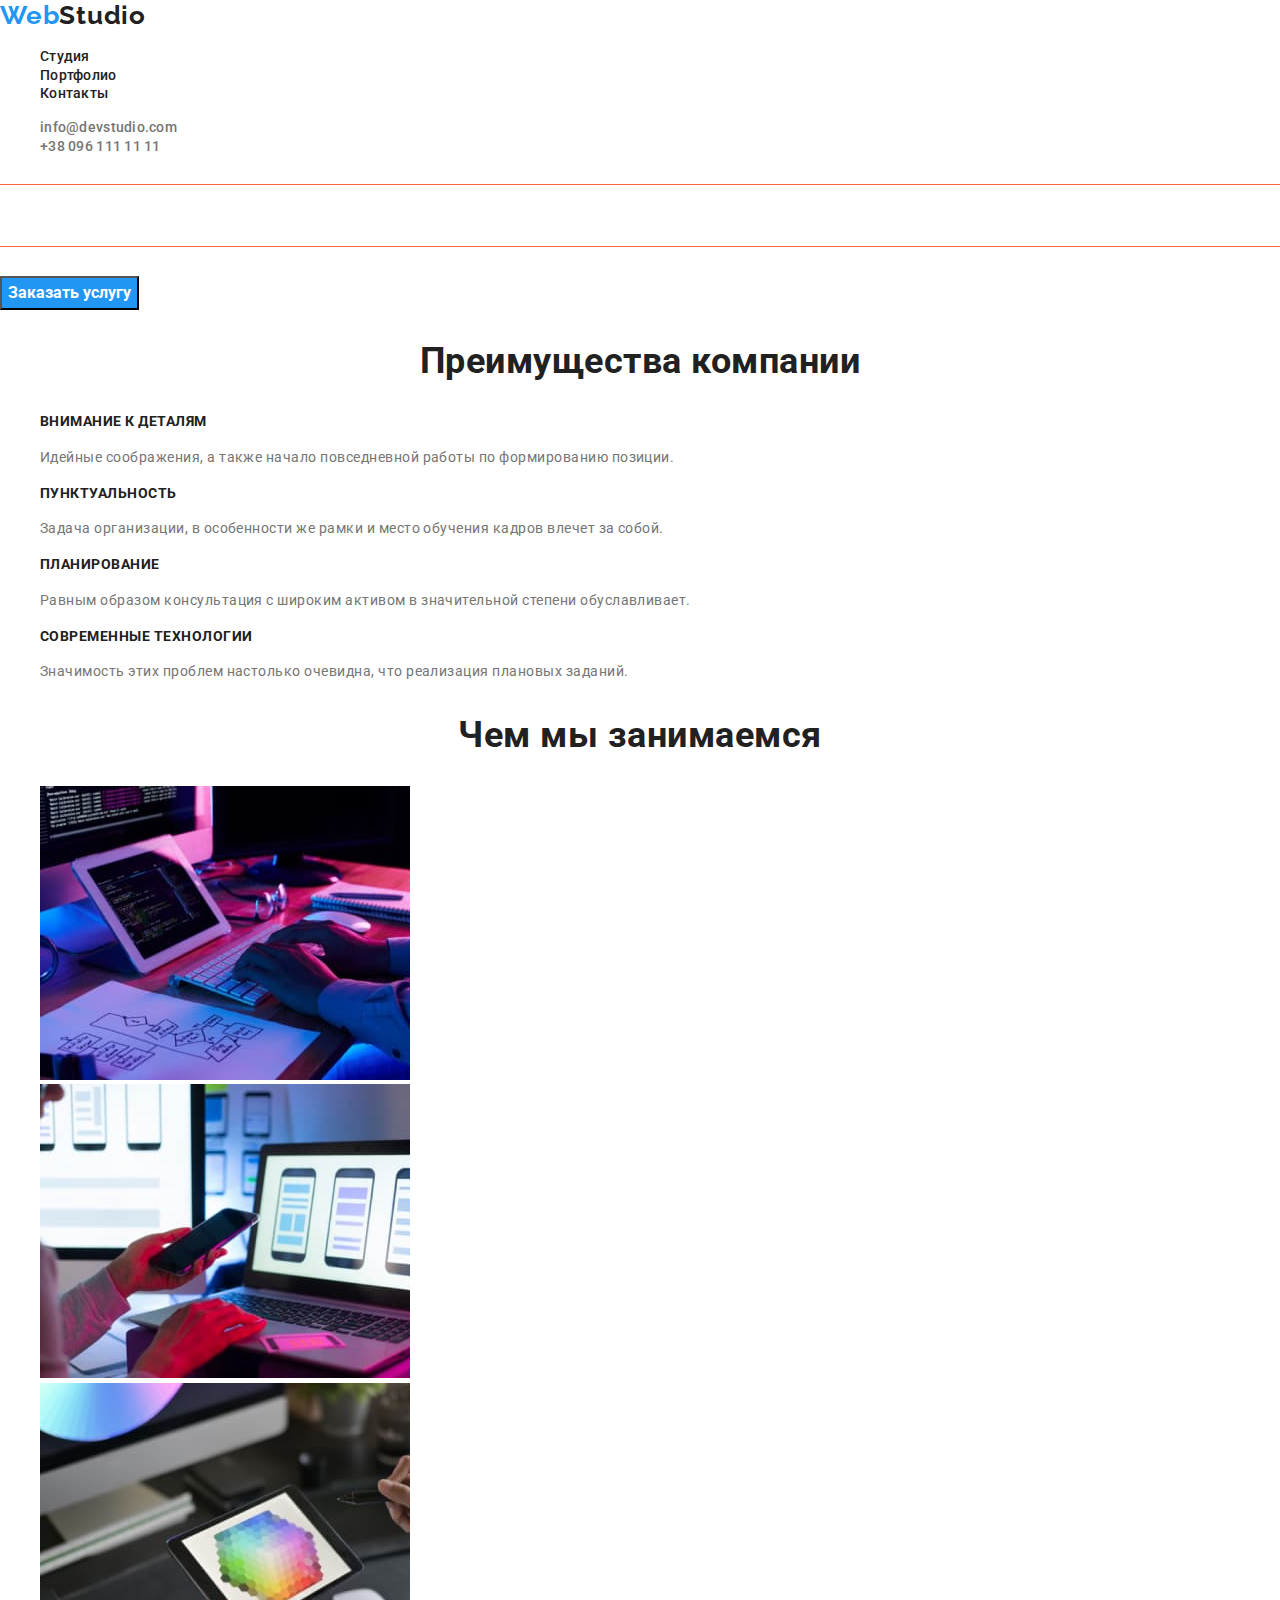
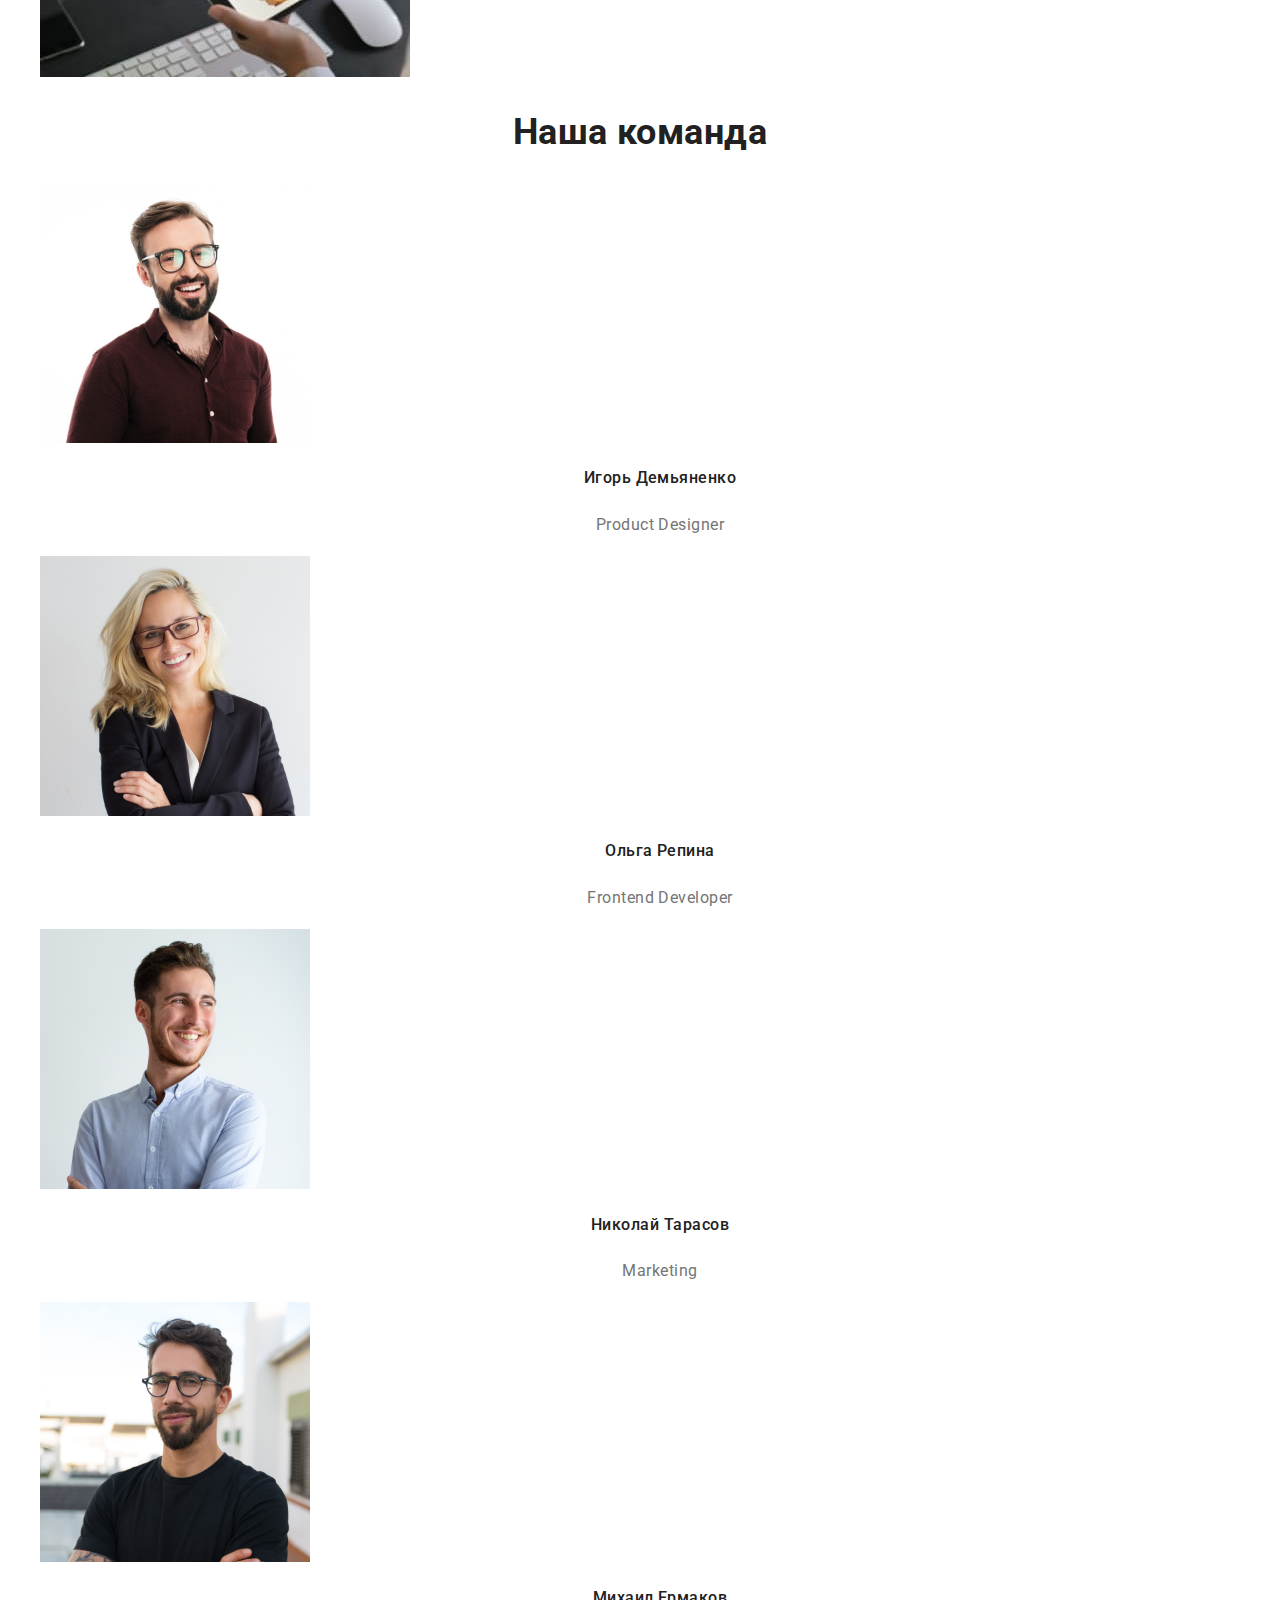
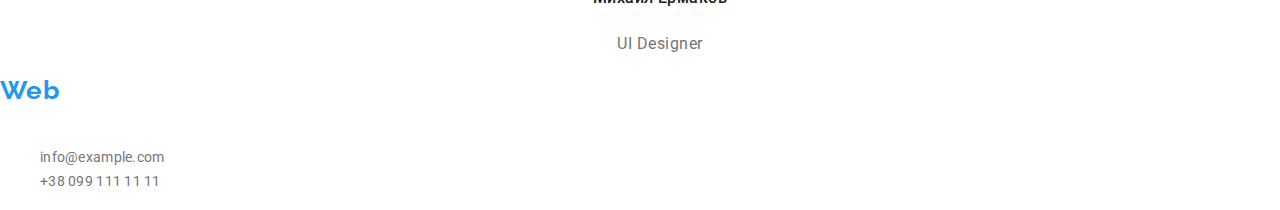
==== index.html @ 46c79038 "ю" ====
<!DOCTYPE html>
<html lang="ru">
  <head>
    <meta charset="UTF-8" />
    <meta http-equiv="X-UA-Compatible" content="IE=edge" />
    <meta name="viewport" content="width=device-width, initial-scale=1.0" />
    <title>Document</title>
    <link
      href="https://fonts.googleapis.com/css2?family=Raleway:wght@700&family=Roboto:wght@400;500;700;900&display=swap"
      rel="stylesheet"
    />
    <link rel="stylesheet" href="https://cdnjs.cloudflare.com/ajax/libs/modern-normalize/1.0.0/modern-normalize.min.css">
    <link rel="stylesheet" href="./css/styles.css" />
  </head>
  <body>
    <!--Шапка сайта-->
    <header>
      <nav>
        <a href="./index.html" class="logo">Web<span class="logo-part">Studio</span></a>
        <ul>
          <li>
            <a href="" class="nav-links">Студия</a>
          </li>
          <li><a href="./portfolio.html" class="nav-links">Портфолио</a></li>
          <li><a href="" class="nav-links">Контакты</a></li>
        </ul>
      </nav>
      <ul>
        <li>
          <a href="mailto:info@devstudio.com" class="communication-first">info@devstudio.com</a>
        </li>
        <li>
          <a href="tel:+380961111111" class="communication-first">+38 096 111 11 11</a>
        </li>
      </ul>
    </header>

    <!--Герой-->
    <section>
      <h1 class="hero-title">Эффективные решения для вашего бизнеса</h1>
      <button type="button" class="button">Заказать услугу</button>
    </section>

    <!--Преимущества-->
    <section class="section">
      <h2 class="section-title">Преимущества компании</h2>
      <ul>
        <li>
          <h3 class="section-item">Внимание к деталям</h3>
          <p class="information">Идейные соображения, а также начало повседневной работы по формированию позиции.</p>
        </li>
        <li>
          <h3 class="section-item">Пунктуальность</h3>
          <p class="information">Задача организации, в особенности же рамки и место обучения кадров влечет за собой.</p>
        </li>
        <li>
          <h3 class="section-item">Планирование</h3>
          <p class="information">Равным образом консультация с широким активом в значительной степени обуславливает.</p>
        </li>
        <li>
          <h3 class="section-item">Современные технологии</h3>
          <p class="information">Значимость этих проблем настолько очевидна, что реализация плановых заданий.</p>
        </li>
      </ul>
    </section>

    <!--Наши услуги-->
    <section class="section">
      <h2 class="section-title">Чем мы занимаемся</h2>
      <ul>
        <li>
          <a href=""> <img src="images/img1.jpg" alt="написание кода" width="370" /></a>
        </li>
        <li>
          <a href=""><img src="images/img2.jpg" alt="мобильние приложения" width="370" /></a>
        </li>
        <li>
          <a href=""> <img src="images/img3.jpg" alt="дизайн" width="370" /></a>
        </li>
      </ul>
    </section>

    <!--Сотрудники-->
    <section class="section">
      <h2 class="section-title">Наша команда</h2>
      <ul>
        <li>
          <img src="images/img4.jpg" alt="Парень в коричневой рубашке" width="270" height="260" />
          <h3 class="team-member">Игорь Демьяненко</h3>
          <p class="profession">Product Designer</p>
        </li>
        <li>
          <img src="images/img5.jpg" alt="Девушка в черном пиджаке" width="270" height="260" />
          <h3 class="team-member">Ольга Репина</h3>
          <p class="profession">Frontend Developer</p>
        </li>
        <li>
          <img src="images/img6.jpg" alt="Парень в голубой рубашке" width="270" height="260" />
          <h3 class="team-member">Николай Тарасов</h3>
          <p class="profession">Marketing</p>
        </li>
        <li>
          <img src="images/img7.jpg" alt="Парень в черной футболке" width="270" height="260" />
          <h3 class="team-member">Михаил Ермаков</h3>
          <p class="profession">UI Designer</p>
        </li>
      </ul>
    </section>

    <!--Футер-->
    <footer>
      <a href="./index.html" class="logo">Web<span class="logo-lower">Studio</span></a>
      <address class="address">г. Киев, пр-т Леси Украинки, 26</address>
      <ul>
        <li>
          <a href="mailto:info@example.com" class="communication-second">info@example.com</a>
        </li>
        <li>
          <a href="tel:+380991111111" class="communication-second">+38 099 111 11 11</a>
        </li>
      </ul>
    </footer>
  </body>
</html>
---- css/styles.css ----
:root {
    --primary-text-color: #757575;
    --title-text-color: #212121;
    --accent-color:  #2196F3;
    --secondary-text-color: #ffffff;
    --button-background: #f5f4fa;
}
a:active{
  color: var(--accent-color);
}

body {
  font-family: roboto, sans-serif;
  color:var(--title-text-color);
}
li {
  list-style: none;
}


/* Шапка сайта */
.logo {
  color:var(--accent-color);
  font-family: raleway, sans-serif;
  text-decoration: none;
  font-weight: bold;
  font-size: 26px;
  line-height: 1.2;
  letter-spacing: 0.03em;
}
.logo-part {
  color: var(--title-text-color);
}
.logo-lower {
  color:var(--secondary-text-color);
}

.nav-links {
  color: var(--title-text-color);
  text-decoration: none;
  font-weight: 500;
  font-size: 14px;
  line-height: 1.2;
  letter-spacing: 0.02em;
}
.nav-links:hover,
.nav-links:focus {
  color:var(--accent-color);
}
 
.communication-first {
  color:var(--primary-text-color);
  text-decoration: none;
  font-weight: 500;
  font-size: 14px;
  line-height: 1.2;
  letter-spacing: 0.02em;
}
.communication-first:hover,
.communication-first:focus {
  color:var(--accent-color);
}

/*Герой */
.hero-title {
  color: var(--secondary-text-color);
  font-weight: 900;
  font-size: 44px;
  line-height: 1.4;
  text-align: center;
  letter-spacing: 0.06em;
  text-transform: uppercase;
  outline: 1px solid tomato;
}
.button {
  color: var(--secondary-text-color);
  background-color: var(--accent-color);
  font-weight: bold;
  font-size: 16px;
  line-height: 1.8;
}

 /* Преимущества */
.section {
  letter-spacing: 0.03em;
}

.section-title {
  font-weight: bold;
  font-size: 36px;
  line-height: 1.17;
  text-align: center;
}

.section-item {
  font-weight: bold;
  font-size: 14px;
  line-height: 1.4;
  text-transform: uppercase;
}

.information {
  font-size: 14px;
  line-height: 1.7;
  color: var(--primary-text-color);
}

 /* Сотрудники */
.team-member {
  font-weight: 500;
  font-size: 16px;
  line-height: 1.9;
  text-align: center;
}
.profession {
  color:var(--primary-text-color);
  font-size: 16px;
  line-height: 1.9;
  text-align: center;
}
.address {
  color:var(--secondary-text-color);
  font-size: 14px;
  line-height: 1.7;
  font-style: normal;
}
.communication-second {
  color:var(--primary-text-color);
  text-decoration: none;
  font-size: 14px;
  line-height: 1.7;
  letter-spacing: 0.02em;
}

/* Портфолио */

.portfolio-button {
  color: var(--title-text-color);
  background-color:var(--button-background);
  font-weight: 500;
  font-size: 16px;
  line-height: 1.6;
  text-align: center;
  letter-spacing: 0.03em;
  cursor: pointer;
  padding: 6px 22px;
  border-radius: 4px;
}
.portfolio-button:focus,
.portfolio-button:hover {
  background-color:var(--accent-color);
  color: var(--secondary-text-color);
}
.portfolio-title {
  color:var(--title-text-color);
  font-weight: bold;
  font-size: 18px;
  line-height: 2;
  letter-spacing: 0.06em;
}
.portfolio-item {
  color:var(--primary-text-color);
  font-size: 16px;
  line-height: 1.9;
}
.portfolio-link {
  text-decoration: none;
}
button {
  font-family: inherit;
}
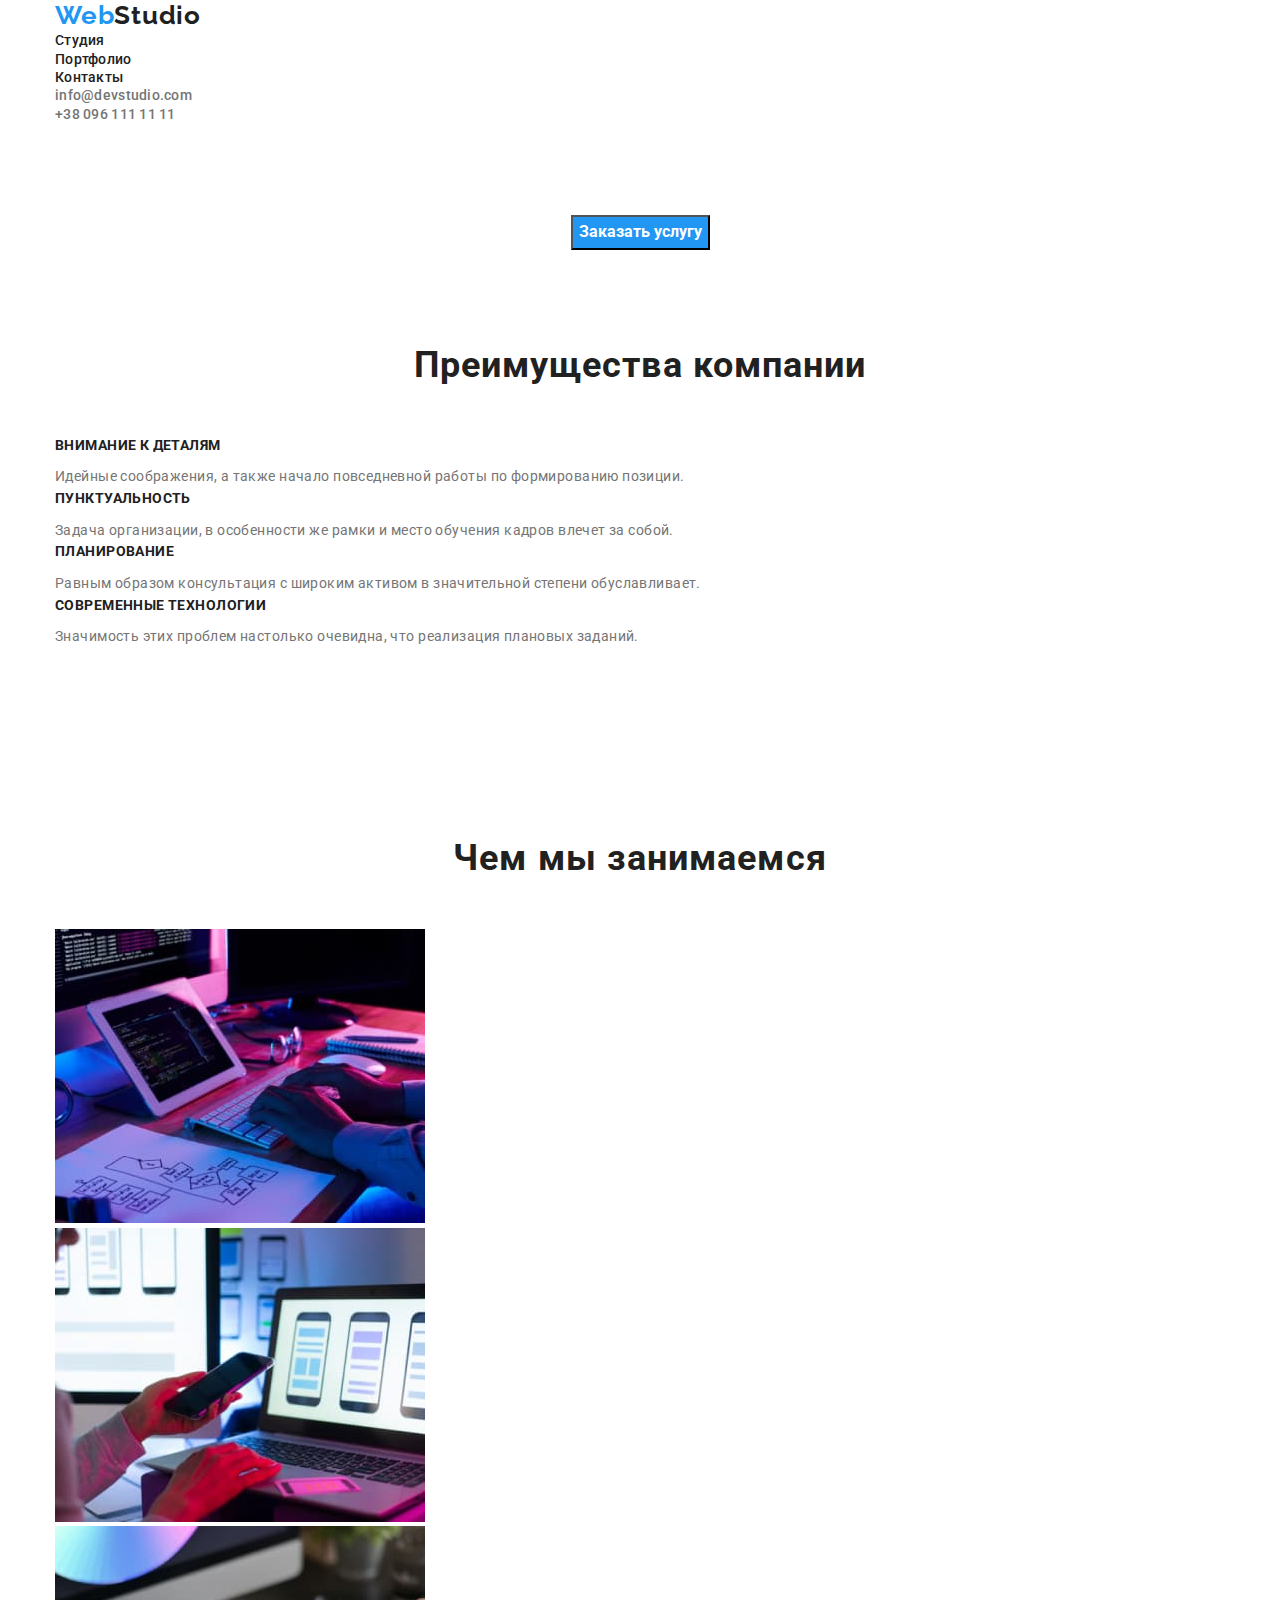
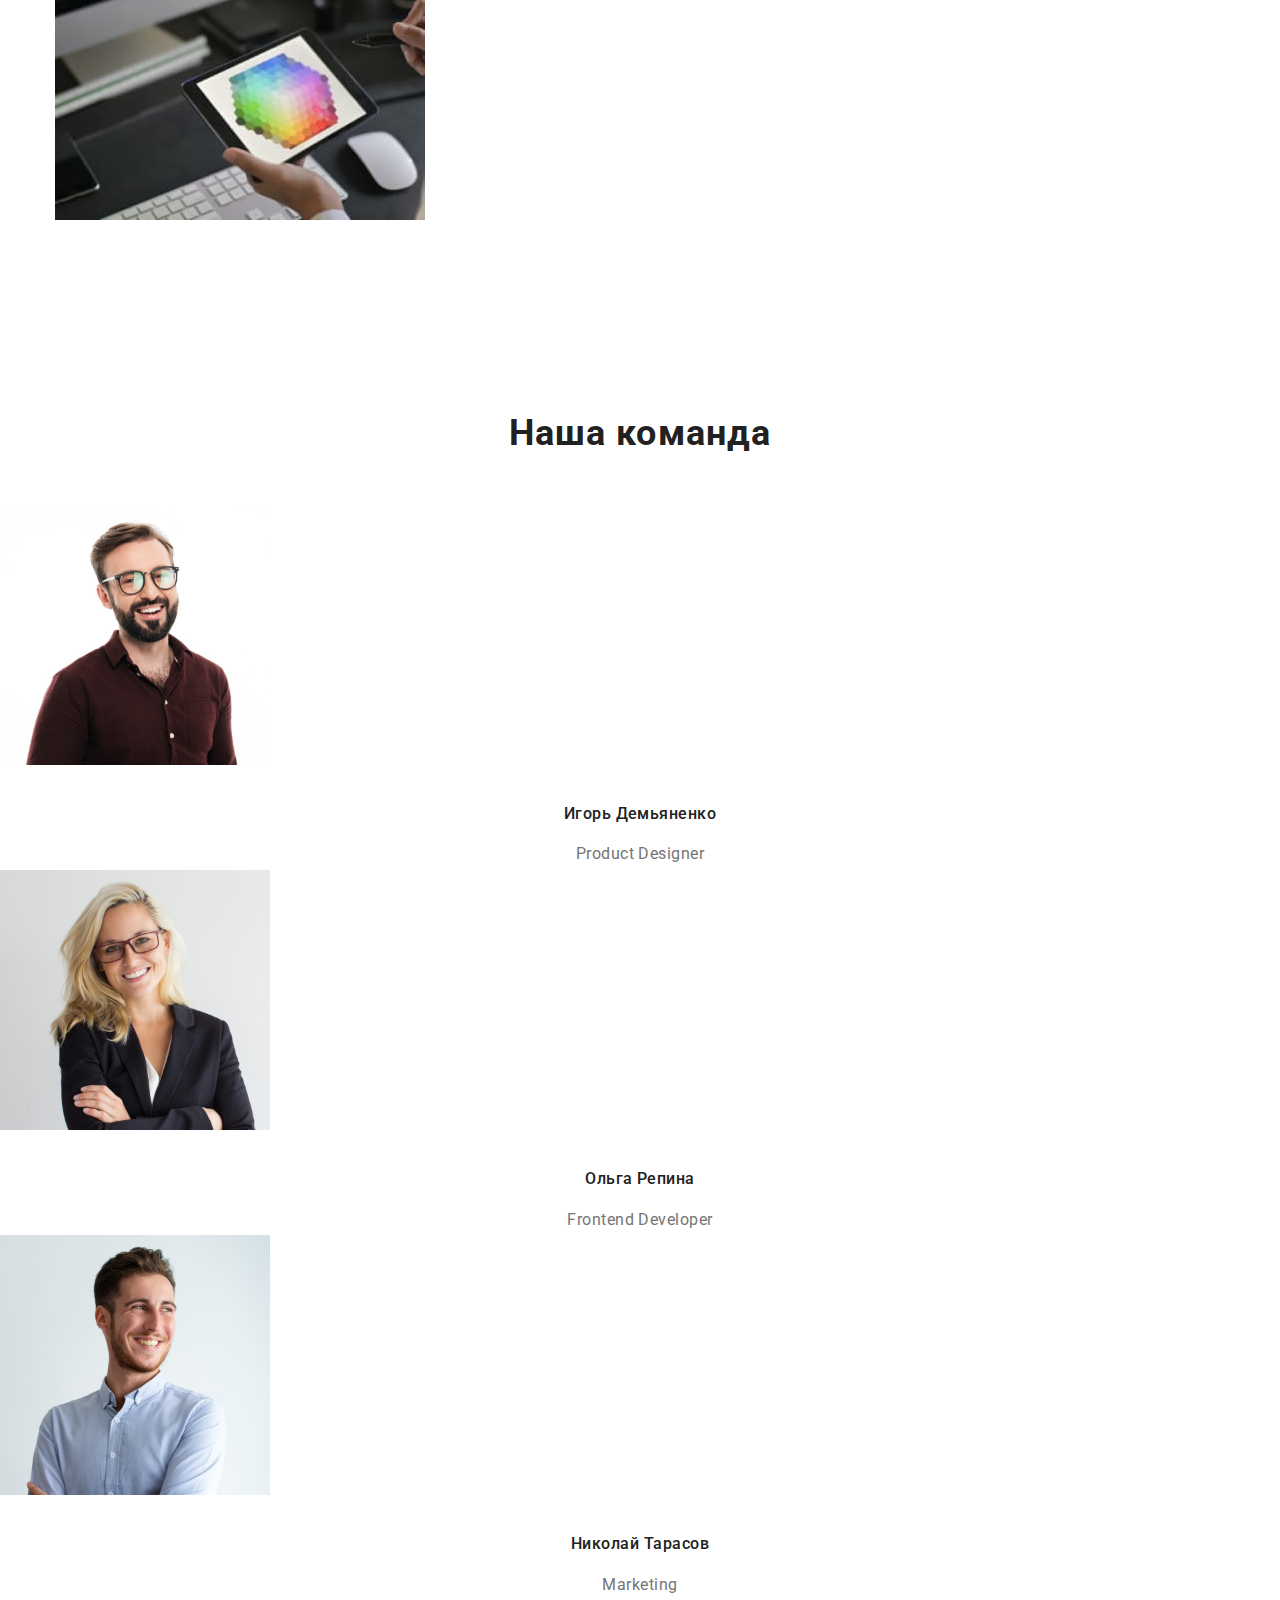
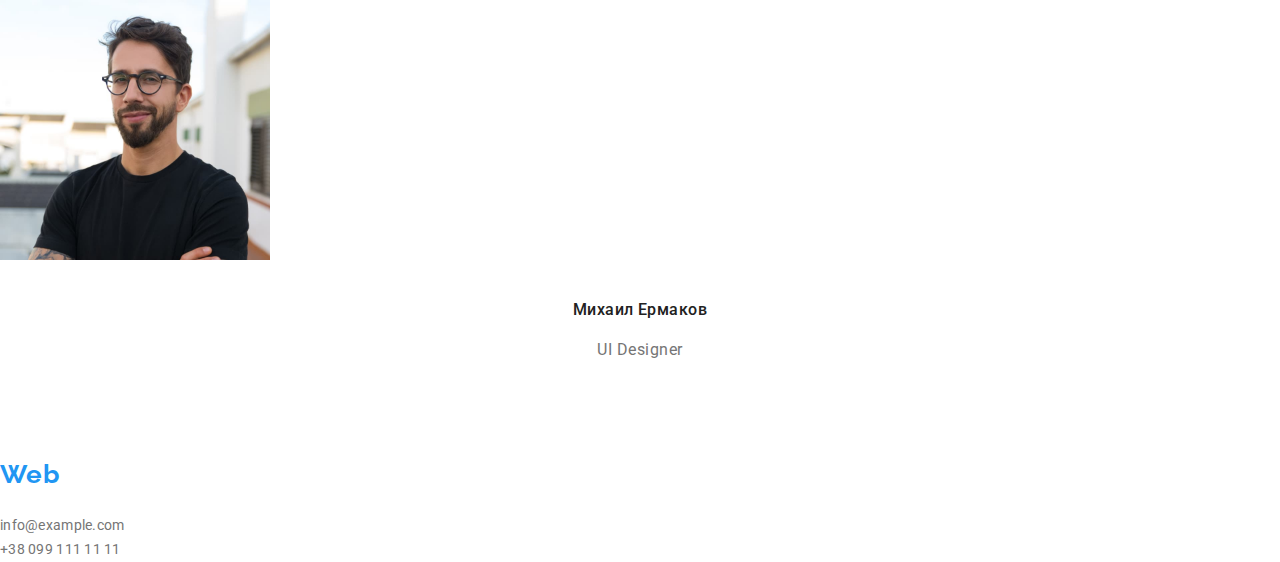
==== commit 9c97d682: "." ====
--- a/index.html
+++ b/index.html
@@ -14,7 +14,7 @@
   </head>
   <body>
     <!--Шапка сайта-->
-    <header>
+    <div class="conteiner">  <header>
       <nav>
         <a href="./index.html" class="logo">Web<span class="logo-part">Studio</span></a>
         <ul>
@@ -33,17 +33,19 @@
           <a href="tel:+380961111111" class="communication-first">+38 096 111 11 11</a>
         </li>
       </ul>
-    </header>
+    </header></div>
+  
 
     <!--Герой-->
-    <section>
+    <section class="hero">
       <h1 class="hero-title">Эффективные решения для вашего бизнеса</h1>
       <button type="button" class="button">Заказать услугу</button>
     </section>
 
     <!--Преимущества-->
     <section class="section">
-      <h2 class="section-title">Преимущества компании</h2>
+      <div class="conteiner"> 
+         <h2 class="section-title">Преимущества компании</h2>
       <ul>
         <li>
           <h3 class="section-item">Внимание к деталям</h3>
@@ -62,11 +64,14 @@
           <p class="information">Значимость этих проблем настолько очевидна, что реализация плановых заданий.</p>
         </li>
       </ul>
+    </div>
+    
     </section>
 
     <!--Наши услуги-->
     <section class="section">
-      <h2 class="section-title">Чем мы занимаемся</h2>
+      <div class="conteiner">
+           <h2 class="section-title">Чем мы занимаемся</h2>
       <ul>
         <li>
           <a href=""> <img src="images/img1.jpg" alt="написание кода" width="370" /></a>
@@ -78,6 +83,7 @@
           <a href=""> <img src="images/img3.jpg" alt="дизайн" width="370" /></a>
         </li>
       </ul>
+      </div>
     </section>
 
     <!--Сотрудники-->
--- a/css/styles.css
+++ b/css/styles.css
@@ -16,7 +16,10 @@
 li {
   list-style: none;
 }
-
+ul {
+  margin: 0;
+  padding: 0;
+}
 
 /* Шапка сайта */
 .logo {
@@ -60,17 +63,28 @@
 .communication-first:focus {
   color:var(--accent-color);
 }
+.conteiner {
+  width: 1170px;
+  margin-left: auto;
+  margin-right: auto;
+}
 
 /*Герой */
+.hero {
+   text-align: center;
+
+}
+
 .hero-title {
   color: var(--secondary-text-color);
   font-weight: 900;
   font-size: 44px;
   line-height: 1.4;
-  text-align: center;
+ 
   letter-spacing: 0.06em;
   text-transform: uppercase;
-  outline: 1px solid tomato;
+  margin-bottom: 30px;
+  margin-top: 0;
 }
 .button {
   color: var(--secondary-text-color);
@@ -81,15 +95,20 @@
 }
 
  /* Преимущества */
-.section {
-  letter-spacing: 0.03em;
-}
+
+ .section {
+   padding-top: 94px;
+   padding-bottom: 94px;
+ }
 
 .section-title {
   font-weight: bold;
   font-size: 36px;
   line-height: 1.17;
-  text-align: center;
+  letter-spacing: 0.03em;
+  text-align: center;
+  margin-top: 0;
+  margin-bottom: 50px;
 }
 
 .section-item {
@@ -97,12 +116,18 @@
   font-size: 14px;
   line-height: 1.4;
   text-transform: uppercase;
+  letter-spacing: 0.03em;
+  margin-top: 0;
+  margin-bottom: 10px;
+
 }
 
 .information {
   font-size: 14px;
   line-height: 1.7;
   color: var(--primary-text-color);
+  letter-spacing: 0.03em;
+  margin: 0;
 }
 
  /* Сотрудники */
@@ -110,13 +135,18 @@
   font-weight: 500;
   font-size: 16px;
   line-height: 1.9;
-  text-align: center;
+  letter-spacing: 0.03em;
+  text-align: center;
+  margin-top: 30px;
+  margin-bottom: 10px;
 }
 .profession {
   color:var(--primary-text-color);
   font-size: 16px;
   line-height: 1.9;
-  text-align: center;
+  letter-spacing: 0.03em;
+  text-align: center;
+  margin: 0;
 }
 .address {
   color:var(--secondary-text-color);
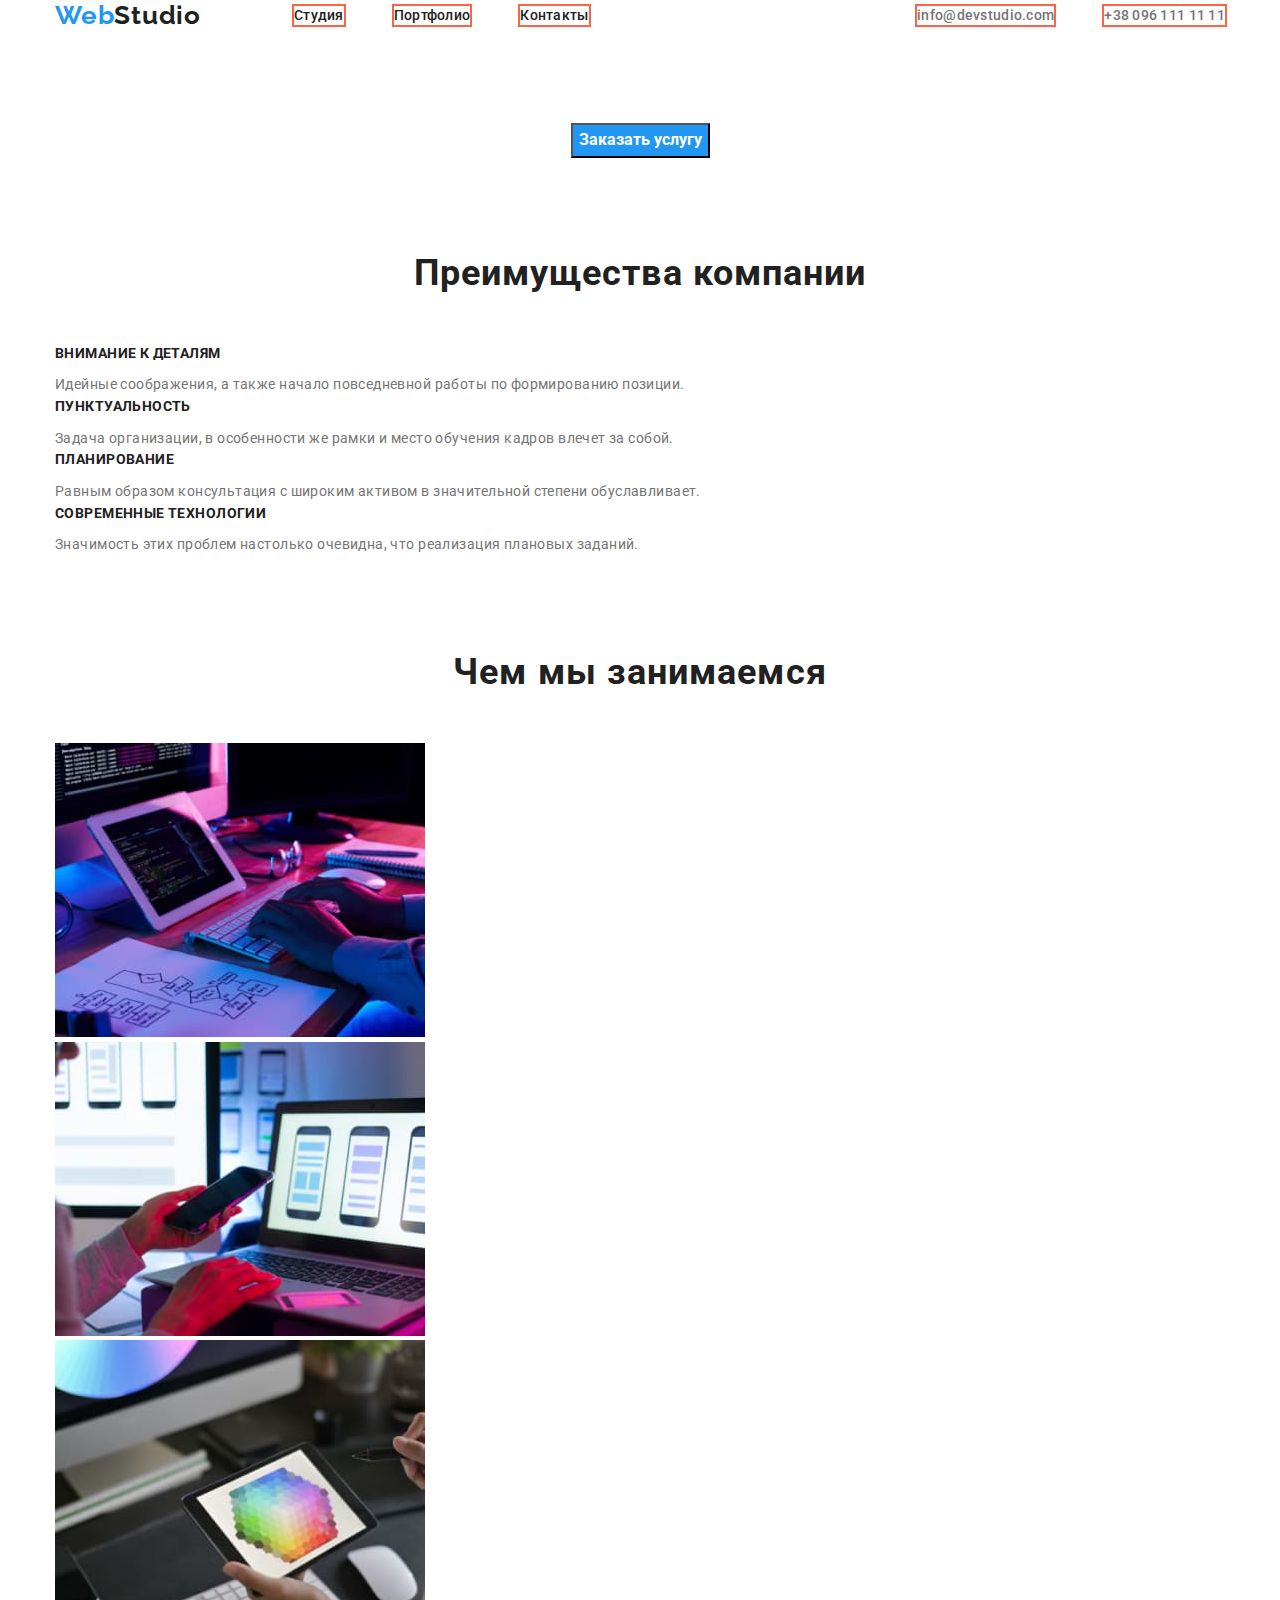
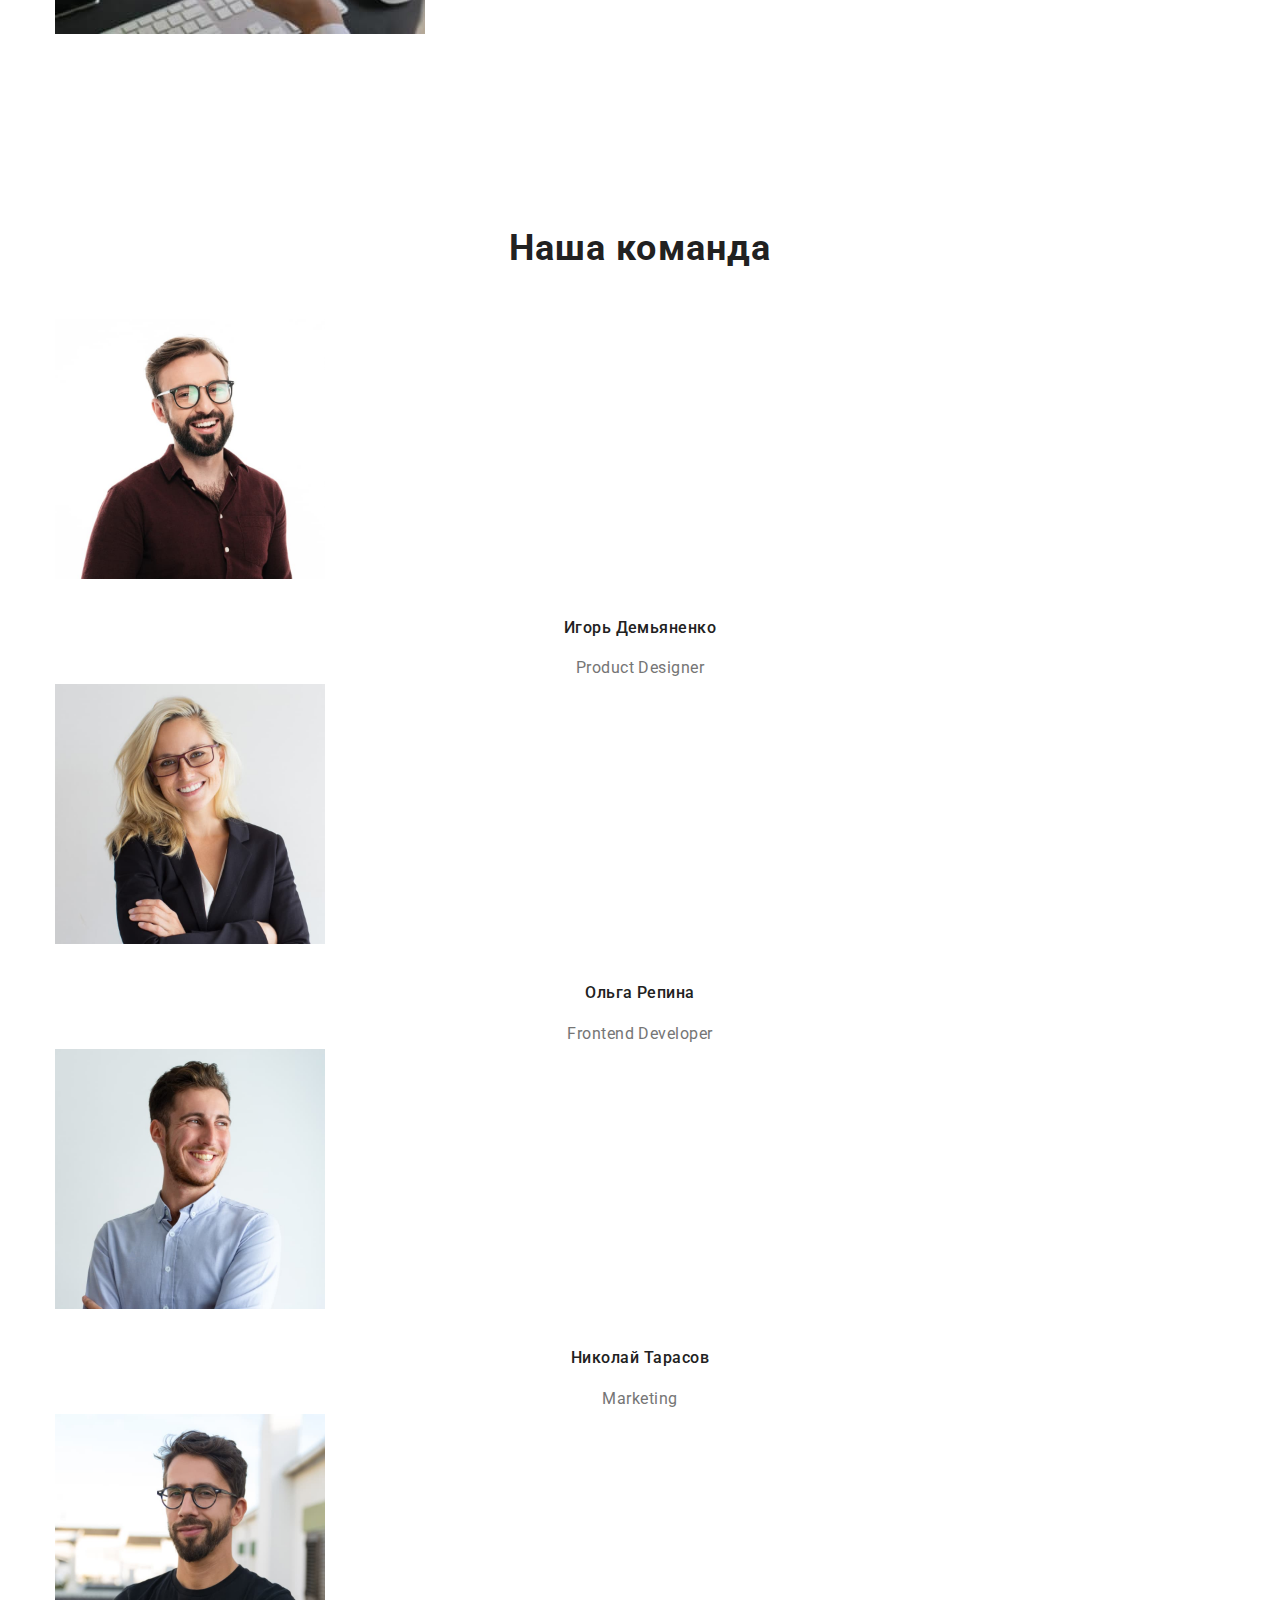
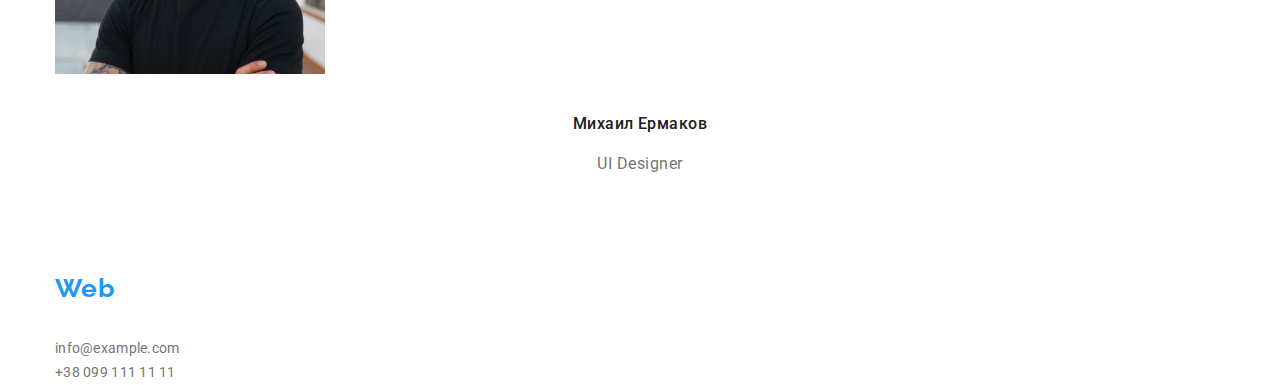
==== commit 6d09e06f: "," ====
--- a/index.html
+++ b/index.html
@@ -14,26 +14,26 @@
   </head>
   <body>
     <!--Шапка сайта-->
-    <div class="conteiner">  <header>
+    <div class="conteiner"> 
+     <header class="header">
+       <a href="./index.html" class="logo">Web<span class="logo-part">Studio</span></a>
       <nav>
-        <a href="./index.html" class="logo">Web<span class="logo-part">Studio</span></a>
-        <ul>
-          <li>
-            <a href="" class="nav-links">Студия</a>
-          </li>
-          <li><a href="./portfolio.html" class="nav-links">Портфолио</a></li>
-          <li><a href="" class="nav-links">Контакты</a></li>
+        <ul class="site-nav list">
+          <li class="item"><a href="" class="nav-links current">Студия</a></li>
+          <li class="item"><a href="./portfolio.html" class="nav-links current">Портфолио</a></li>
+          <li class="item"><a href="" class="nav-links current">Контакты</a></li>
         </ul>
       </nav>
-      <ul>
-        <li>
+      <ul class="communication list">
+        <li class="item">
           <a href="mailto:info@devstudio.com" class="communication-first">info@devstudio.com</a>
         </li>
-        <li>
+        <li class="item">
           <a href="tel:+380961111111" class="communication-first">+38 096 111 11 11</a>
         </li>
       </ul>
-    </header></div>
+    </header>
+  </div>
   
 
     <!--Герой-->
@@ -46,7 +46,7 @@
     <section class="section">
       <div class="conteiner"> 
          <h2 class="section-title">Преимущества компании</h2>
-      <ul>
+      <ul class="list">
         <li>
           <h3 class="section-item">Внимание к деталям</h3>
           <p class="information">Идейные соображения, а также начало повседневной работы по формированию позиции.</p>
@@ -69,10 +69,10 @@
     </section>
 
     <!--Наши услуги-->
-    <section class="section">
+    <section class="section no-padding">
       <div class="conteiner">
            <h2 class="section-title">Чем мы занимаемся</h2>
-      <ul>
+      <ul class="list">
         <li>
           <a href=""> <img src="images/img1.jpg" alt="написание кода" width="370" /></a>
         </li>
@@ -88,8 +88,9 @@
 
     <!--Сотрудники-->
     <section class="section">
-      <h2 class="section-title">Наша команда</h2>
-      <ul>
+      <div class="conteiner">
+         <h2 class="section-title">Наша команда</h2>
+      <ul class="list">
         <li>
           <img src="images/img4.jpg" alt="Парень в коричневой рубашке" width="270" height="260" />
           <h3 class="team-member">Игорь Демьяненко</h3>
@@ -111,13 +112,15 @@
           <p class="profession">UI Designer</p>
         </li>
       </ul>
+      </div>
     </section>
 
     <!--Футер-->
     <footer>
-      <a href="./index.html" class="logo">Web<span class="logo-lower">Studio</span></a>
+      <div class="conteiner">
+        <a href="./index.html" class="logo">Web<span class="logo-lower">Studio</span></a>
       <address class="address">г. Киев, пр-т Леси Украинки, 26</address>
-      <ul>
+      <ul class="list">
         <li>
           <a href="mailto:info@example.com" class="communication-second">info@example.com</a>
         </li>
@@ -125,6 +128,8 @@
           <a href="tel:+380991111111" class="communication-second">+38 099 111 11 11</a>
         </li>
       </ul>
+      </div>
+      
     </footer>
   </body>
 </html>
--- a/css/styles.css
+++ b/css/styles.css
@@ -5,9 +5,6 @@
     --secondary-text-color: #ffffff;
     --button-background: #f5f4fa;
 }
-a:active{
-  color: var(--accent-color);
-}
 
 body {
   font-family: roboto, sans-serif;
@@ -16,12 +13,20 @@
 li {
   list-style: none;
 }
-ul {
+/* ul {
   margin: 0;
   padding: 0;
-}
-
+} */
+.list{
+  margin: 0;
+  padding: 0;
+}
 /* Шапка сайта */
+.header {
+  display: flex;
+  align-items: center;
+}
+
 .logo {
   color:var(--accent-color);
   font-family: raleway, sans-serif;
@@ -30,6 +35,7 @@
   font-size: 26px;
   line-height: 1.2;
   letter-spacing: 0.03em;
+  margin-right: 93px;
 }
 .logo-part {
   color: var(--title-text-color);
@@ -38,6 +44,19 @@
   color:var(--secondary-text-color);
 }
 
+ .site-nav {
+display: flex;
+}
+
+.item {
+  outline: 2px solid tomato;
+  margin-right: 50px;
+}
+
+ .item:last-child {
+margin-right: 0;
+}
+
 .nav-links {
   color: var(--title-text-color);
   text-decoration: none;
@@ -45,10 +64,19 @@
   font-size: 14px;
   line-height: 1.2;
   letter-spacing: 0.02em;
+}
+
+.site-nav .nav-links .current {
+  color: var(--accent-color);
 }
 .nav-links:hover,
 .nav-links:focus {
   color:var(--accent-color);
+}
+
+.communication {
+  display: flex;
+  margin-left: auto;
 }
  
 .communication-first {
@@ -100,6 +128,9 @@
    padding-top: 94px;
    padding-bottom: 94px;
  }
+ .section.no-padding {
+   padding-top: 0;
+ }
 
 .section-title {
   font-weight: bold;
@@ -148,11 +179,15 @@
   text-align: center;
   margin: 0;
 }
+
+/* Футер */
+
 .address {
   color:var(--secondary-text-color);
   font-size: 14px;
   line-height: 1.7;
   font-style: normal;
+  margin-bottom: 9px;
 }
 .communication-second {
   color:var(--primary-text-color);
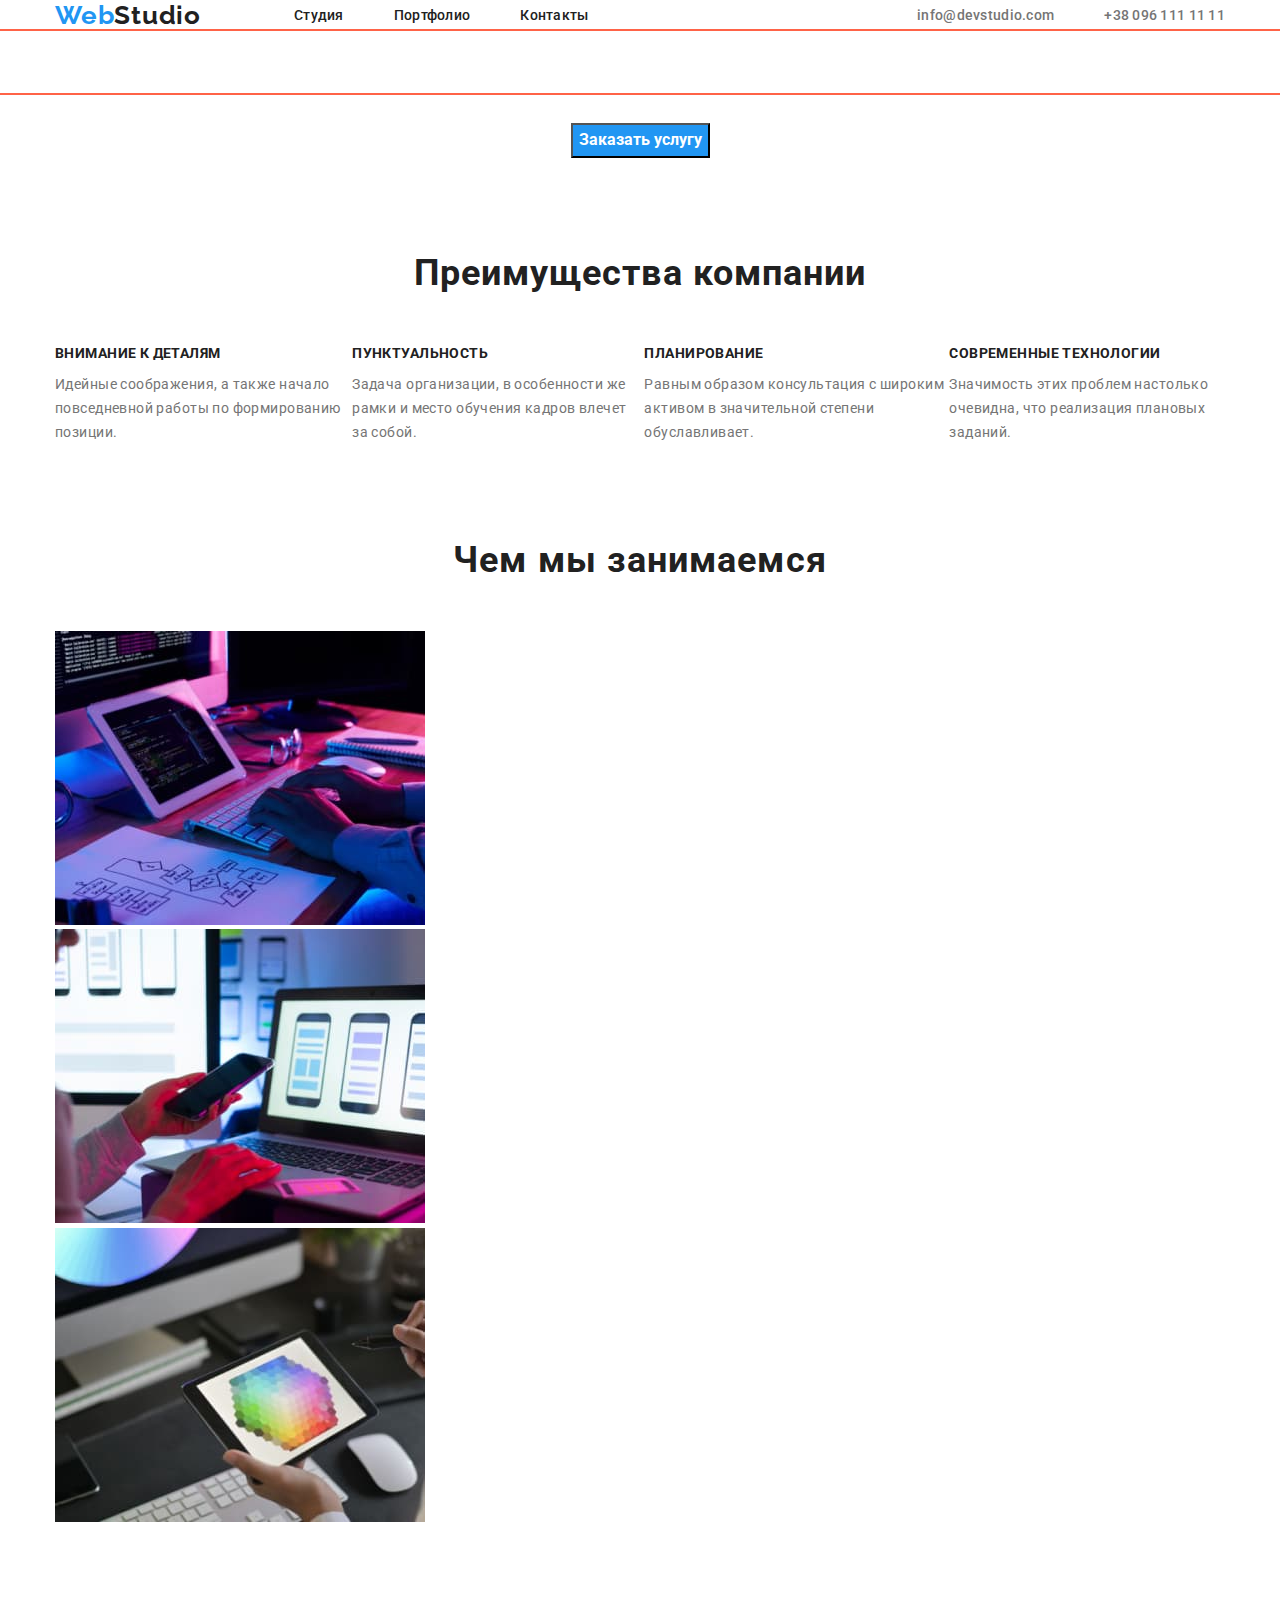
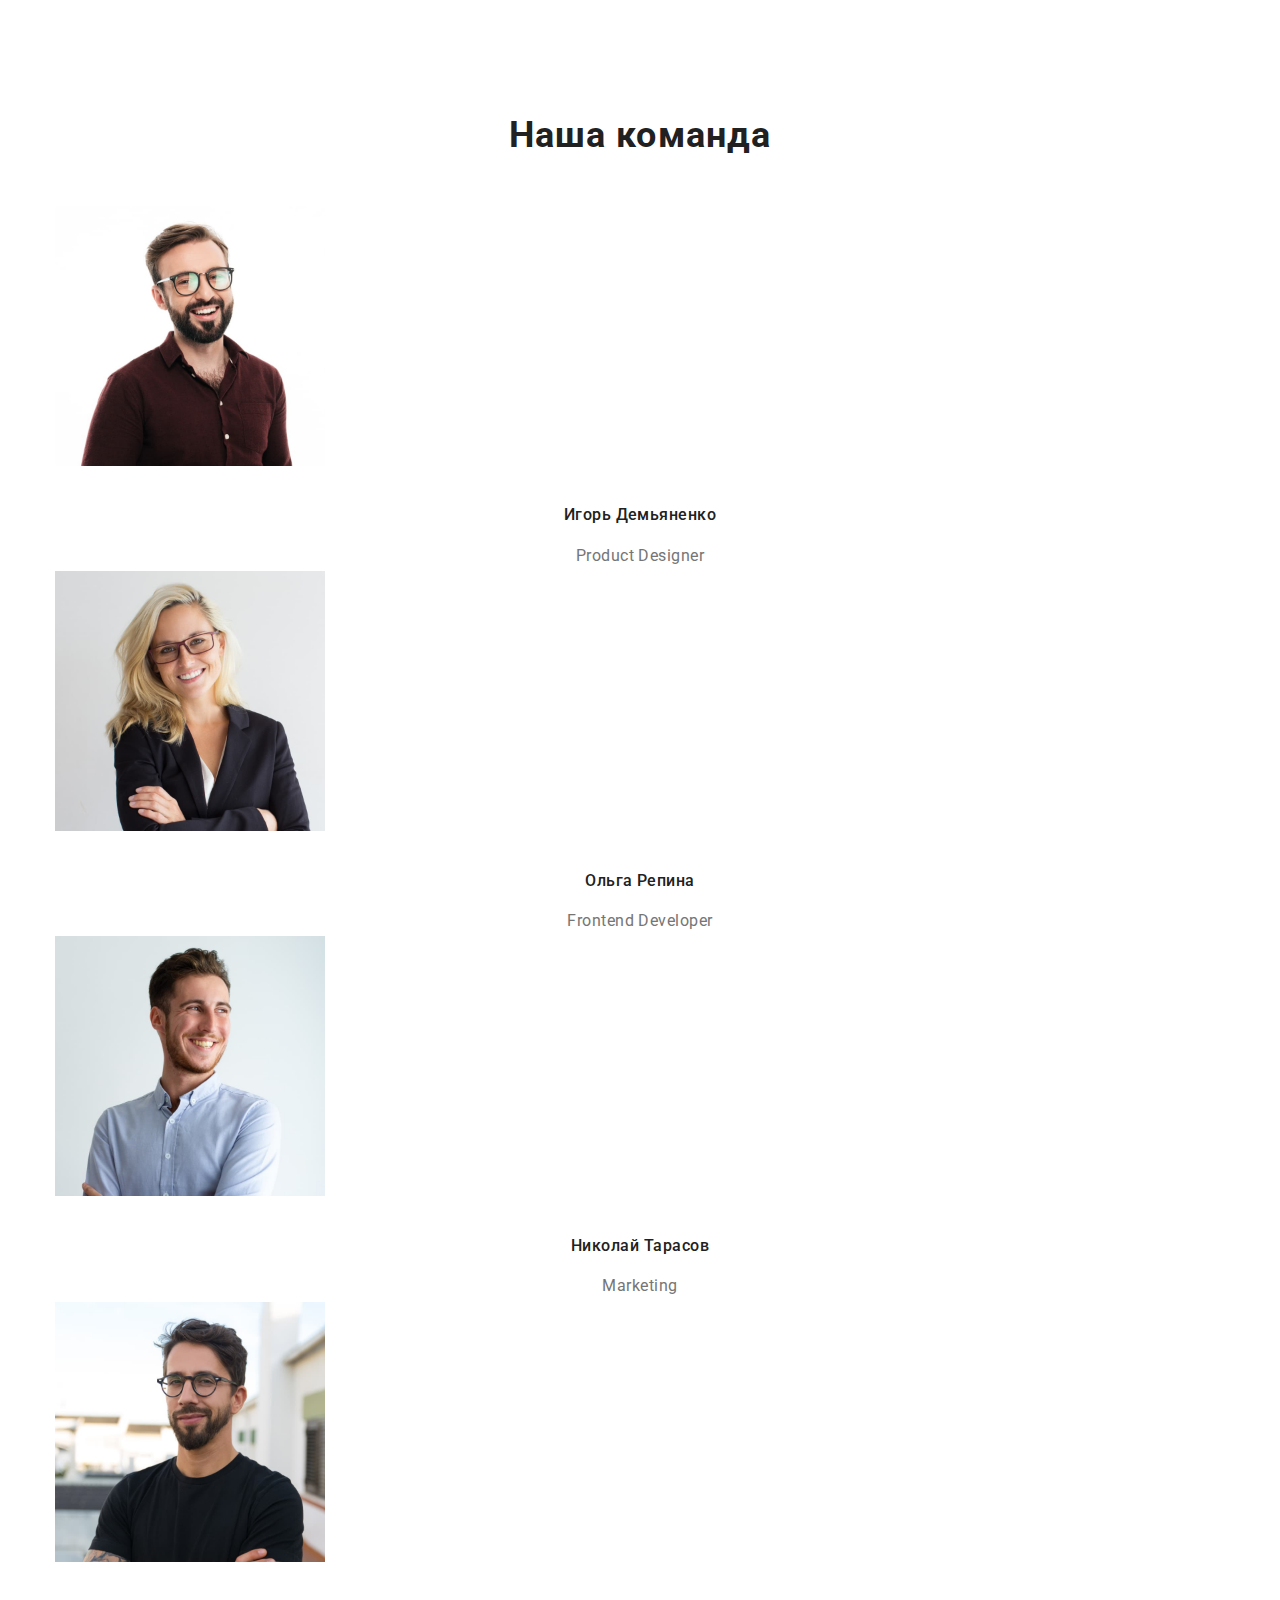
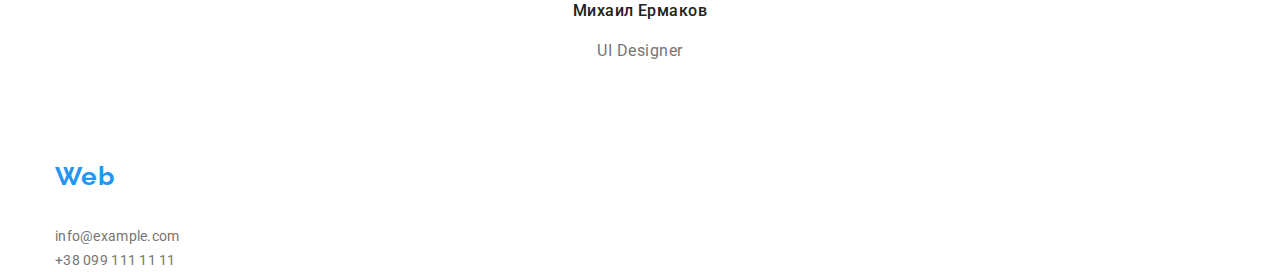
==== commit dae70bf8: "." ====
--- a/index.html
+++ b/index.html
@@ -1,22 +1,22 @@
 <!DOCTYPE html>
 <html lang="ru">
-  <head>
-    <meta charset="UTF-8" />
-    <meta http-equiv="X-UA-Compatible" content="IE=edge" />
-    <meta name="viewport" content="width=device-width, initial-scale=1.0" />
-    <title>Document</title>
-    <link
-      href="https://fonts.googleapis.com/css2?family=Raleway:wght@700&family=Roboto:wght@400;500;700;900&display=swap"
-      rel="stylesheet"
-    />
-    <link rel="stylesheet" href="https://cdnjs.cloudflare.com/ajax/libs/modern-normalize/1.0.0/modern-normalize.min.css">
-    <link rel="stylesheet" href="./css/styles.css" />
-  </head>
-  <body>
-    <!--Шапка сайта-->
-    <div class="conteiner"> 
-     <header class="header">
-       <a href="./index.html" class="logo">Web<span class="logo-part">Studio</span></a>
+
+<head>
+  <meta charset="UTF-8" />
+  <meta http-equiv="X-UA-Compatible" content="IE=edge" />
+  <meta name="viewport" content="width=device-width, initial-scale=1.0" />
+  <title>Document</title>
+  <link href="https://fonts.googleapis.com/css2?family=Raleway:wght@700&family=Roboto:wght@400;500;700;900&display=swap"
+    rel="stylesheet" />
+  <link rel="stylesheet" href="https://cdnjs.cloudflare.com/ajax/libs/modern-normalize/1.0.0/modern-normalize.min.css">
+  <link rel="stylesheet" href="./css/styles.css" />
+</head>
+
+<body>
+  <!--Шапка сайта-->
+  <div class="conteiner">
+    <header class="header">
+      <a href="./index.html" class="logo">Web<span class="logo-part">Studio</span></a>
       <nav>
         <ul class="site-nav list">
           <li class="item"><a href="" class="nav-links current">Студия</a></li>
@@ -34,19 +34,19 @@
       </ul>
     </header>
   </div>
-  
 
-    <!--Герой-->
-    <section class="hero">
-      <h1 class="hero-title">Эффективные решения для вашего бизнеса</h1>
-      <button type="button" class="button">Заказать услугу</button>
-    </section>
 
-    <!--Преимущества-->
-    <section class="section">
-      <div class="conteiner"> 
-         <h2 class="section-title">Преимущества компании</h2>
-      <ul class="list">
+  <!--Герой-->
+  <section class="hero">
+    <h1 class="hero-title">Эффективные решения для вашего бизнеса</h1>
+    <button type="button" class="button">Заказать услугу</button>
+  </section>
+
+  <!--Преимущества-->
+  <section class="section">
+    <div class="conteiner">
+      <h2 class="section-title">Преимущества компании</h2>
+      <ul class="list advantage">
         <li>
           <h3 class="section-item">Внимание к деталям</h3>
           <p class="information">Идейные соображения, а также начало повседневной работы по формированию позиции.</p>
@@ -65,13 +65,13 @@
         </li>
       </ul>
     </div>
-    
-    </section>
 
-    <!--Наши услуги-->
-    <section class="section no-padding">
-      <div class="conteiner">
-           <h2 class="section-title">Чем мы занимаемся</h2>
+  </section>
+
+  <!--Наши услуги-->
+  <section class="section no-padding">
+    <div class="conteiner">
+      <h2 class="section-title">Чем мы занимаемся</h2>
       <ul class="list">
         <li>
           <a href=""> <img src="images/img1.jpg" alt="написание кода" width="370" /></a>
@@ -83,13 +83,13 @@
           <a href=""> <img src="images/img3.jpg" alt="дизайн" width="370" /></a>
         </li>
       </ul>
-      </div>
-    </section>
+    </div>
+  </section>
 
-    <!--Сотрудники-->
-    <section class="section">
-      <div class="conteiner">
-         <h2 class="section-title">Наша команда</h2>
+  <!--Сотрудники-->
+  <section class="section">
+    <div class="conteiner">
+      <h2 class="section-title">Наша команда</h2>
       <ul class="list">
         <li>
           <img src="images/img4.jpg" alt="Парень в коричневой рубашке" width="270" height="260" />
@@ -112,13 +112,13 @@
           <p class="profession">UI Designer</p>
         </li>
       </ul>
-      </div>
-    </section>
+    </div>
+  </section>
 
-    <!--Футер-->
-    <footer>
-      <div class="conteiner">
-        <a href="./index.html" class="logo">Web<span class="logo-lower">Studio</span></a>
+  <!--Футер-->
+  <footer>
+    <div class="conteiner">
+      <a href="./index.html" class="logo">Web<span class="logo-lower">Studio</span></a>
       <address class="address">г. Киев, пр-т Леси Украинки, 26</address>
       <ul class="list">
         <li>
@@ -128,8 +128,9 @@
           <a href="tel:+380991111111" class="communication-second">+38 099 111 11 11</a>
         </li>
       </ul>
-      </div>
-      
-    </footer>
-  </body>
-</html>
+    </div>
+
+  </footer>
+</body>
+
+</html>--- a/css/styles.css
+++ b/css/styles.css
@@ -13,14 +13,12 @@
 li {
   list-style: none;
 }
-/* ul {
-  margin: 0;
-  padding: 0;
-} */
+
 .list{
   margin: 0;
   padding: 0;
 }
+
 /* Шапка сайта */
 .header {
   display: flex;
@@ -49,8 +47,7 @@
 }
 
 .item {
-  outline: 2px solid tomato;
-  margin-right: 50px;
+margin-right: 50px;
 }
 
  .item:last-child {
@@ -92,9 +89,10 @@
   color:var(--accent-color);
 }
 .conteiner {
-  width: 1170px;
+  width: 1200px;
   margin-left: auto;
   margin-right: auto;
+  padding: 0 15px 0 15px;
 }
 
 /*Герой */
@@ -108,6 +106,7 @@
   font-weight: 900;
   font-size: 44px;
   line-height: 1.4;
+  outline: 2px solid tomato;
  
   letter-spacing: 0.06em;
   text-transform: uppercase;
@@ -123,6 +122,10 @@
 }
 
  /* Преимущества */
+ .advantage {
+   display: flex;
+   justify-content:space-between;
+ }
 
  .section {
    padding-top: 94px;
@@ -150,7 +153,12 @@
   letter-spacing: 0.03em;
   margin-top: 0;
   margin-bottom: 10px;
-
+  margin-right: 30px;
+}
+
+.section-item:last-child {
+  margin-right: 0;
+  background-color: tomato;
 }
 
 .information {
@@ -158,7 +166,14 @@
   line-height: 1.7;
   color: var(--primary-text-color);
   letter-spacing: 0.03em;
-  margin: 0;
+  margin-top: 0;
+  margin-bottom: 0;
+
+  margin-right: 30px;
+}
+
+.information:last-child{
+margin-right: 0;
 }
 
  /* Сотрудники */
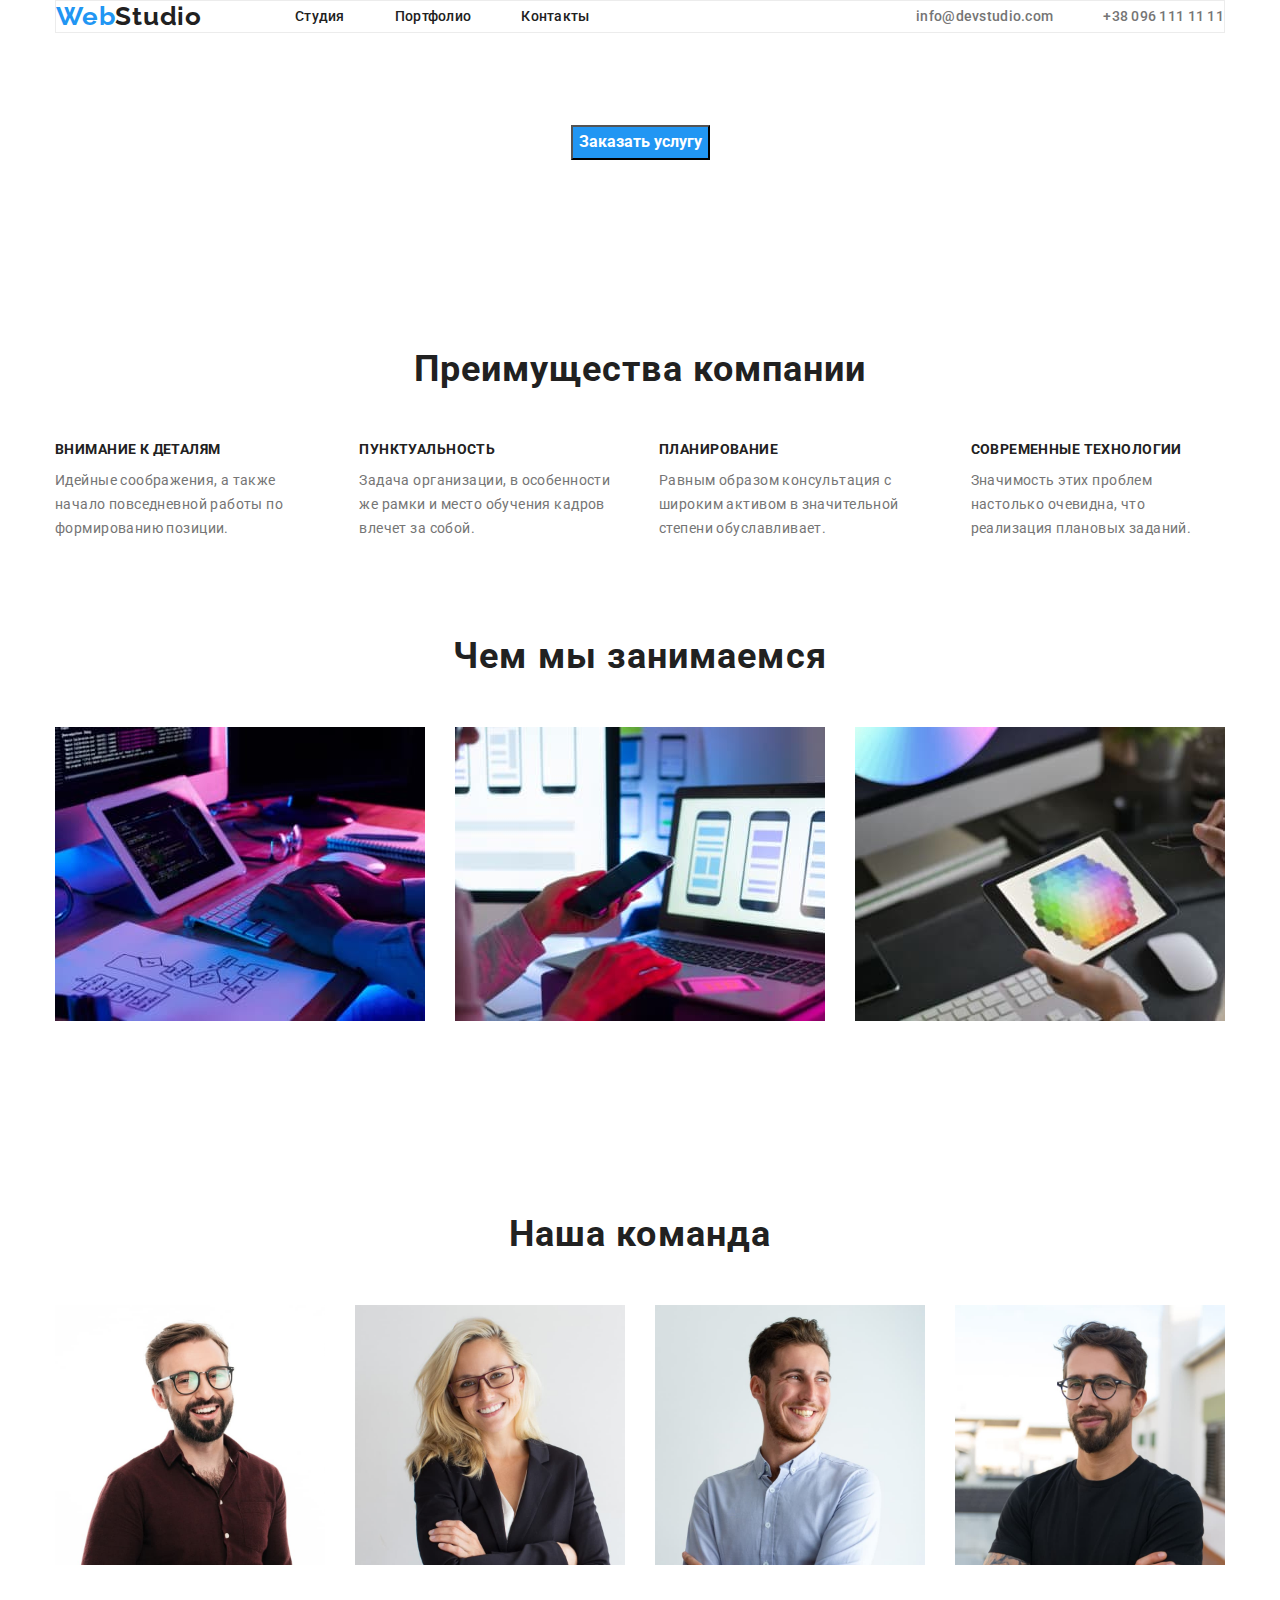
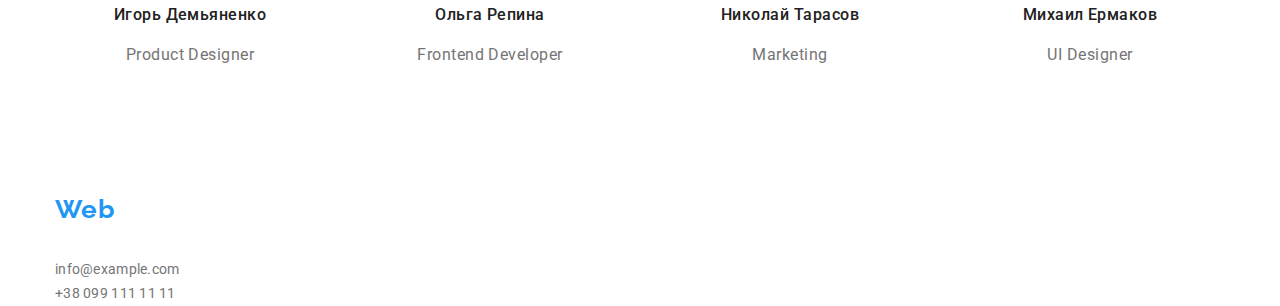
==== commit 786bc70e: "." ====
--- a/index.html
+++ b/index.html
@@ -14,12 +14,12 @@
 
 <body>
   <!--Шапка сайта-->
-  <div class="conteiner">
+  <div class="container">
     <header class="header">
       <a href="./index.html" class="logo">Web<span class="logo-part">Studio</span></a>
       <nav>
         <ul class="site-nav list">
-          <li class="item"><a href="" class="nav-links current">Студия</a></li>
+          <li class="item"><a href="./index.html" class="nav-links current">Студия</a></li>
           <li class="item"><a href="./portfolio.html" class="nav-links current">Портфолио</a></li>
           <li class="item"><a href="" class="nav-links current">Контакты</a></li>
         </ul>
@@ -44,22 +44,22 @@
 
   <!--Преимущества-->
   <section class="section">
-    <div class="conteiner">
+    <div class="container">
       <h2 class="section-title">Преимущества компании</h2>
-      <ul class="list advantage">
-        <li>
+      <ul class="list">
+        <li class="list-item">
           <h3 class="section-item">Внимание к деталям</h3>
           <p class="information">Идейные соображения, а также начало повседневной работы по формированию позиции.</p>
         </li>
-        <li>
+        <li class="list-item">
           <h3 class="section-item">Пунктуальность</h3>
           <p class="information">Задача организации, в особенности же рамки и место обучения кадров влечет за собой.</p>
         </li>
-        <li>
+        <li class="list-item">
           <h3 class="section-item">Планирование</h3>
           <p class="information">Равным образом консультация с широким активом в значительной степени обуславливает.</p>
         </li>
-        <li>
+        <li class="list-item">
           <h3 class="section-item">Современные технологии</h3>
           <p class="information">Значимость этих проблем настолько очевидна, что реализация плановых заданий.</p>
         </li>
@@ -70,16 +70,16 @@
 
   <!--Наши услуги-->
   <section class="section no-padding">
-    <div class="conteiner">
+    <div class="container">
       <h2 class="section-title">Чем мы занимаемся</h2>
       <ul class="list">
-        <li>
+        <li class="list-item">
           <a href=""> <img src="images/img1.jpg" alt="написание кода" width="370" /></a>
         </li>
-        <li>
+        <li class="list-item">
           <a href=""><img src="images/img2.jpg" alt="мобильние приложения" width="370" /></a>
         </li>
-        <li>
+        <li class="list-item">
           <a href=""> <img src="images/img3.jpg" alt="дизайн" width="370" /></a>
         </li>
       </ul>
@@ -88,26 +88,26 @@
 
   <!--Сотрудники-->
   <section class="section">
-    <div class="conteiner">
+    <div class="container">
       <h2 class="section-title">Наша команда</h2>
       <ul class="list">
-        <li>
-          <img src="images/img4.jpg" alt="Парень в коричневой рубашке" width="270" height="260" />
+        <li class="list-item">
+          <img src="images/img4.jpg" alt="Парень в коричневой рубашке" width="270" />
           <h3 class="team-member">Игорь Демьяненко</h3>
           <p class="profession">Product Designer</p>
         </li>
-        <li>
-          <img src="images/img5.jpg" alt="Девушка в черном пиджаке" width="270" height="260" />
+        <li class="list-item">
+          <img src="images/img5.jpg" alt="Девушка в черном пиджаке" width="270" />
           <h3 class="team-member">Ольга Репина</h3>
           <p class="profession">Frontend Developer</p>
         </li>
-        <li>
-          <img src="images/img6.jpg" alt="Парень в голубой рубашке" width="270" height="260" />
+        <li class="list-item">
+          <img src="images/img6.jpg" alt="Парень в голубой рубашке" width="270" />
           <h3 class="team-member">Николай Тарасов</h3>
           <p class="profession">Marketing</p>
         </li>
-        <li>
-          <img src="images/img7.jpg" alt="Парень в черной футболке" width="270" height="260" />
+        <li class="list-item">
+          <img src="images/img7.jpg" alt="Парень в черной футболке" width="270" />
           <h3 class="team-member">Михаил Ермаков</h3>
           <p class="profession">UI Designer</p>
         </li>
@@ -117,10 +117,10 @@
 
   <!--Футер-->
   <footer>
-    <div class="conteiner">
+    <div class="container">
       <a href="./index.html" class="logo">Web<span class="logo-lower">Studio</span></a>
       <address class="address">г. Киев, пр-т Леси Украинки, 26</address>
-      <ul class="list">
+      <ul>
         <li>
           <a href="mailto:info@example.com" class="communication-second">info@example.com</a>
         </li>
--- a/css/styles.css
+++ b/css/styles.css
@@ -13,16 +13,17 @@
 li {
   list-style: none;
 }
-
-.list{
+ul{
   margin: 0;
   padding: 0;
 }
 
+
 /* Шапка сайта */
 .header {
   display: flex;
   align-items: center;
+  border: 1px solid #ECECEC;
 }
 
 .logo {
@@ -63,14 +64,14 @@
   letter-spacing: 0.02em;
 }
 
-.site-nav .nav-links .current {
-  color: var(--accent-color);
-}
 .nav-links:hover,
 .nav-links:focus {
   color:var(--accent-color);
 }
 
+.site-nav .nav-links .current {
+  color: var(--accent-color);
+}
 .communication {
   display: flex;
   margin-left: auto;
@@ -88,7 +89,7 @@
 .communication-first:focus {
   color:var(--accent-color);
 }
-.conteiner {
+.container {
   width: 1200px;
   margin-left: auto;
   margin-right: auto;
@@ -98,7 +99,7 @@
 /*Герой */
 .hero {
    text-align: center;
-
+   padding-bottom: 94px;
 }
 
 .hero-title {
@@ -106,7 +107,6 @@
   font-weight: 900;
   font-size: 44px;
   line-height: 1.4;
-  outline: 2px solid tomato;
  
   letter-spacing: 0.06em;
   text-transform: uppercase;
@@ -122,17 +122,13 @@
 }
 
  /* Преимущества */
- .advantage {
-   display: flex;
-   justify-content:space-between;
- }
 
  .section {
    padding-top: 94px;
    padding-bottom: 94px;
  }
  .section.no-padding {
-   padding-top: 0;
+   padding-top: 0
  }
 
 .section-title {
@@ -153,12 +149,10 @@
   letter-spacing: 0.03em;
   margin-top: 0;
   margin-bottom: 10px;
-  margin-right: 30px;
 }
 
 .section-item:last-child {
   margin-right: 0;
-  background-color: tomato;
 }
 
 .information {
@@ -168,12 +162,21 @@
   letter-spacing: 0.03em;
   margin-top: 0;
   margin-bottom: 0;
-
-  margin-right: 30px;
 }
 
 .information:last-child{
 margin-right: 0;
+}
+
+/* Услуги */
+.list{
+  display: flex;
+}
+.list-item {
+  margin-right: 30px;
+}
+.list-item:last-child {
+  margin-right: 0;
 }
 
  /* Сотрудники */
@@ -193,6 +196,7 @@
   letter-spacing: 0.03em;
   text-align: center;
   margin: 0;
+  margin-bottom: 30px;
 }
 
 /* Футер */
@@ -212,8 +216,44 @@
   letter-spacing: 0.02em;
 }
 
+
 /* Портфолио */
 
+.portfolio-container {
+  display: flex;
+  flex-wrap: wrap;
+}
+.portfolio-elements {
+  width: 370px;
+  margin-right: 30px;
+  margin-bottom: 30px;
+  border: 1px solid #EEEEEE;
+  border-top: transparent;
+  
+}
+.portfolio-elements:nth-child(3n) {
+  margin-right: 0;
+}
+.portfolio-elements:nth-last-child(-n+3) {
+  margin-bottom: 0;
+}
+/* 
+.border{
+  border: 1px solid #EEEEEE;
+  border-top: transparent;
+} */
+.filtr{
+  display: flex;
+  justify-content: center;
+  margin-bottom: 50px;
+}
+.filtr-list{
+  
+  margin-right: 8px;
+}
+.filtr-list:last-child{
+  margin-right: 0;
+}
 .portfolio-button {
   color: var(--title-text-color);
   background-color:var(--button-background);
@@ -225,7 +265,10 @@
   cursor: pointer;
   padding: 6px 22px;
   border-radius: 4px;
-}
+  border: transparent;
+}
+
+
 .portfolio-button:focus,
 .portfolio-button:hover {
   background-color:var(--accent-color);
@@ -237,11 +280,19 @@
   font-size: 18px;
   line-height: 2;
   letter-spacing: 0.06em;
+  margin-top: 20px;
+  margin-left: 24px;
+  margin-right: 24px;
+  margin-bottom: 4px;
 }
 .portfolio-item {
   color:var(--primary-text-color);
   font-size: 16px;
   line-height: 1.9;
+  margin-top: 0;
+  margin-left: 24px;
+  margin-right: 24px;
+  margin-bottom: 20px;
 }
 .portfolio-link {
   text-decoration: none;
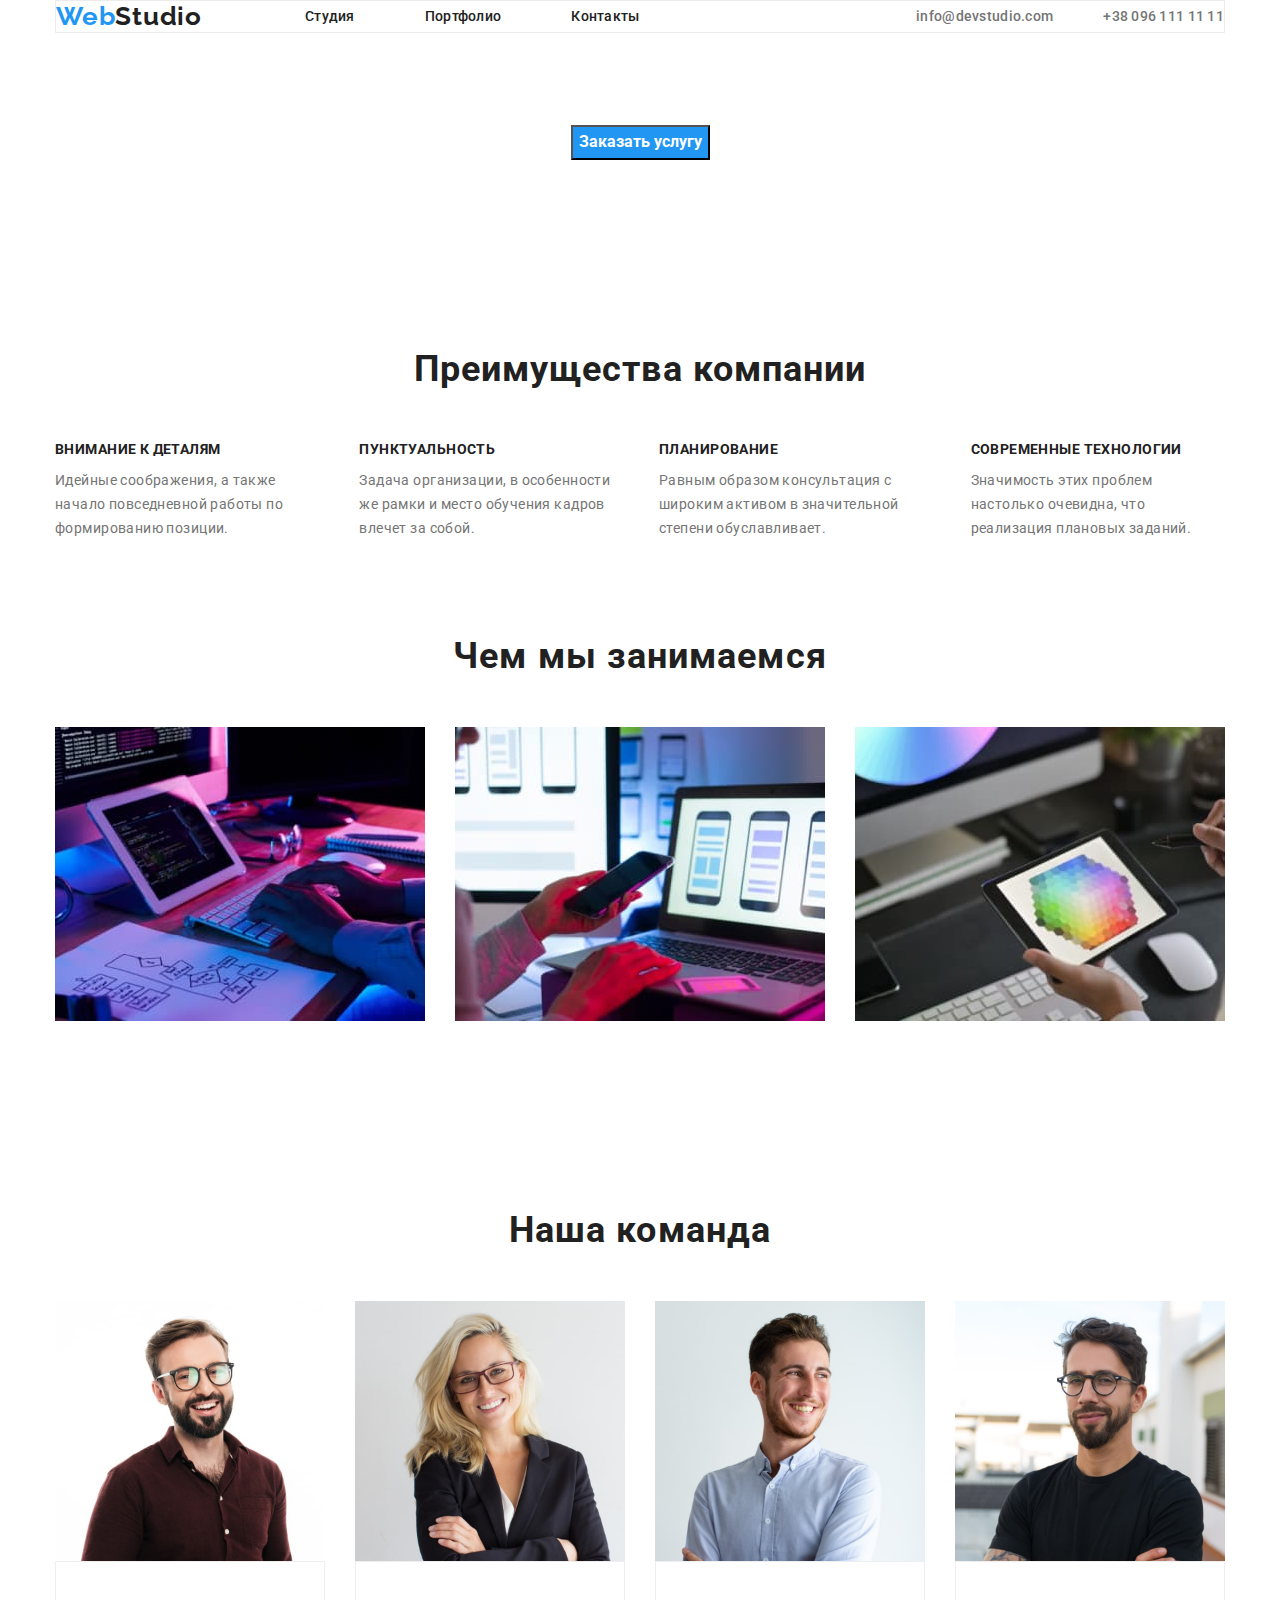
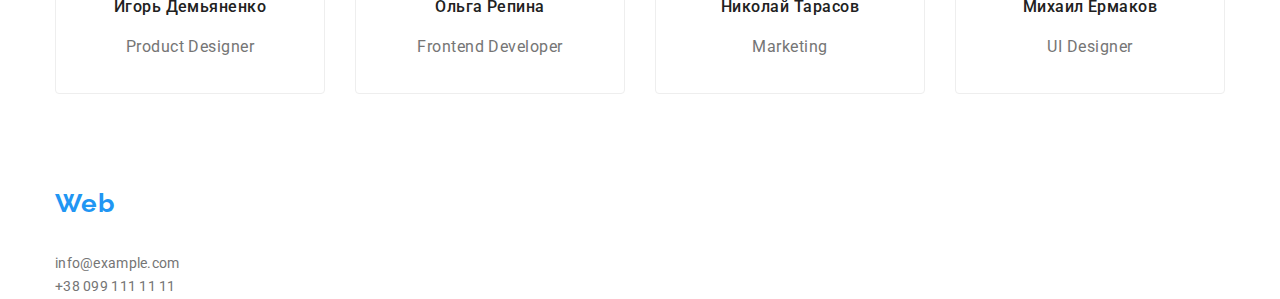
==== commit 34e0ff9b: "." ====
--- a/index.html
+++ b/index.html
@@ -93,23 +93,31 @@
       <ul class="list">
         <li class="list-item">
           <img src="images/img4.jpg" alt="Парень в коричневой рубашке" width="270" />
-          <h3 class="team-member">Игорь Демьяненко</h3>
-          <p class="profession">Product Designer</p>
+          <div class="border">
+            <h3 class="team-member">Игорь Демьяненко</h3>
+            <p class="profession">Product Designer</p>
+          </div>
         </li>
         <li class="list-item">
           <img src="images/img5.jpg" alt="Девушка в черном пиджаке" width="270" />
-          <h3 class="team-member">Ольга Репина</h3>
-          <p class="profession">Frontend Developer</p>
+          <div class="border">
+            <h3 class="team-member">Ольга Репина</h3>
+            <p class="profession">Frontend Developer</p>
+          </div>
         </li>
         <li class="list-item">
           <img src="images/img6.jpg" alt="Парень в голубой рубашке" width="270" />
-          <h3 class="team-member">Николай Тарасов</h3>
-          <p class="profession">Marketing</p>
+          <div class="border">
+            <h3 class="team-member">Николай Тарасов</h3>
+            <p class="profession">Marketing</p>
+          </div>
         </li>
         <li class="list-item">
           <img src="images/img7.jpg" alt="Парень в черной футболке" width="270" />
-          <h3 class="team-member">Михаил Ермаков</h3>
-          <p class="profession">UI Designer</p>
+          <div class="border">
+            <h3 class="team-member">Михаил Ермаков</h3>
+            <p class="profession">UI Designer</p>
+          </div>
         </li>
       </ul>
     </div>
--- a/css/styles.css
+++ b/css/styles.css
@@ -17,7 +17,9 @@
   margin: 0;
   padding: 0;
 }
-
+img{
+  display: block;
+}
 
 /* Шапка сайта */
 .header {
@@ -62,6 +64,7 @@
   font-size: 14px;
   line-height: 1.2;
   letter-spacing: 0.02em;
+  padding: 10px;
 }
 
 .nav-links:hover,
@@ -69,7 +72,7 @@
   color:var(--accent-color);
 }
 
-.site-nav .nav-links .current {
+.site-nav .nav-links:current {
   color: var(--accent-color);
 }
 .communication {
@@ -198,6 +201,10 @@
   margin: 0;
   margin-bottom: 30px;
 }
+.border{
+  border-radius: 0px 0px 4px 4px;
+ border: 1px solid #EEEEEE;
+}
 
 /* Футер */
 
@@ -227,21 +234,19 @@
   width: 370px;
   margin-right: 30px;
   margin-bottom: 30px;
+}
+.portfolio-elements:nth-child(3n) {
+  margin-right: 0;
+}
+.portfolio-elements:nth-last-child(-n+3) {
+  margin-bottom: 0;
+}
+
+.portfolio-border{
   border: 1px solid #EEEEEE;
   border-top: transparent;
-  
-}
-.portfolio-elements:nth-child(3n) {
-  margin-right: 0;
-}
-.portfolio-elements:nth-last-child(-n+3) {
-  margin-bottom: 0;
-}
-/* 
-.border{
-  border: 1px solid #EEEEEE;
-  border-top: transparent;
-} */
+  padding-top: 10px;
+}
 .filtr{
   display: flex;
   justify-content: center;
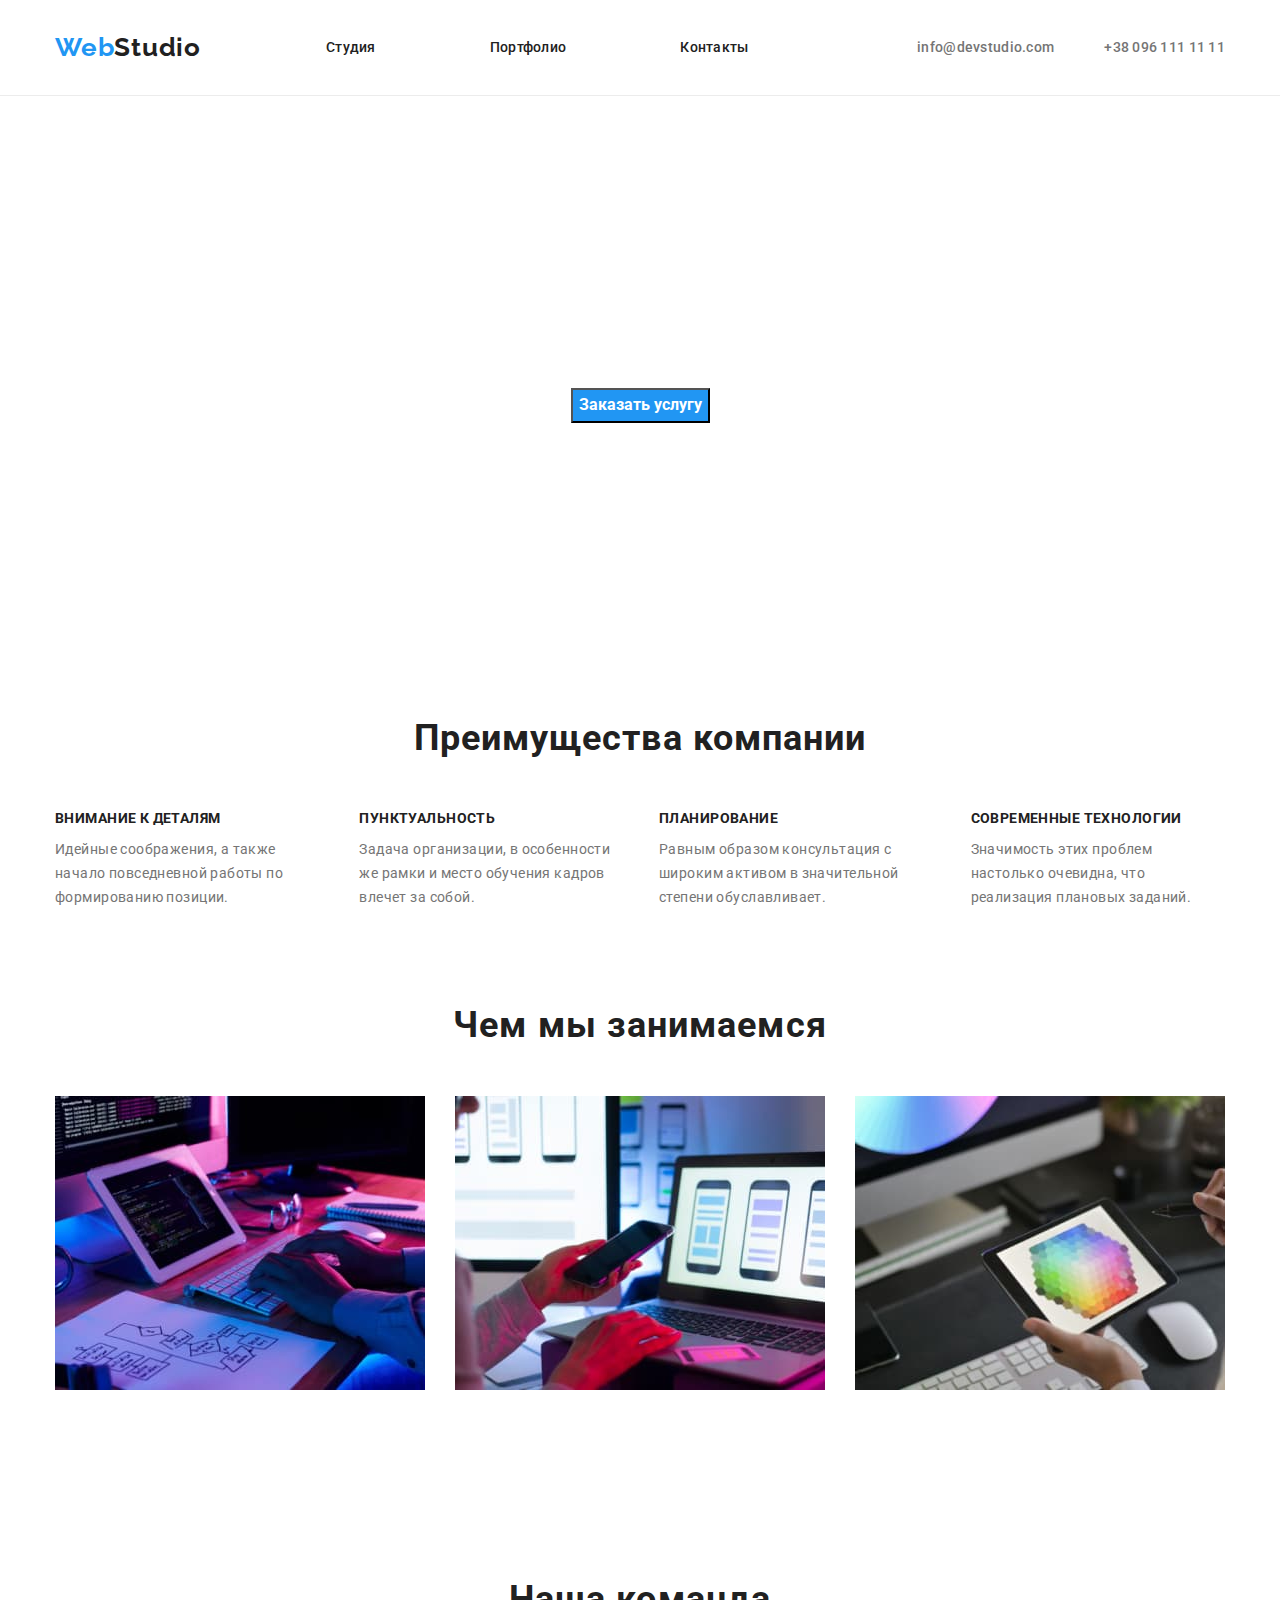
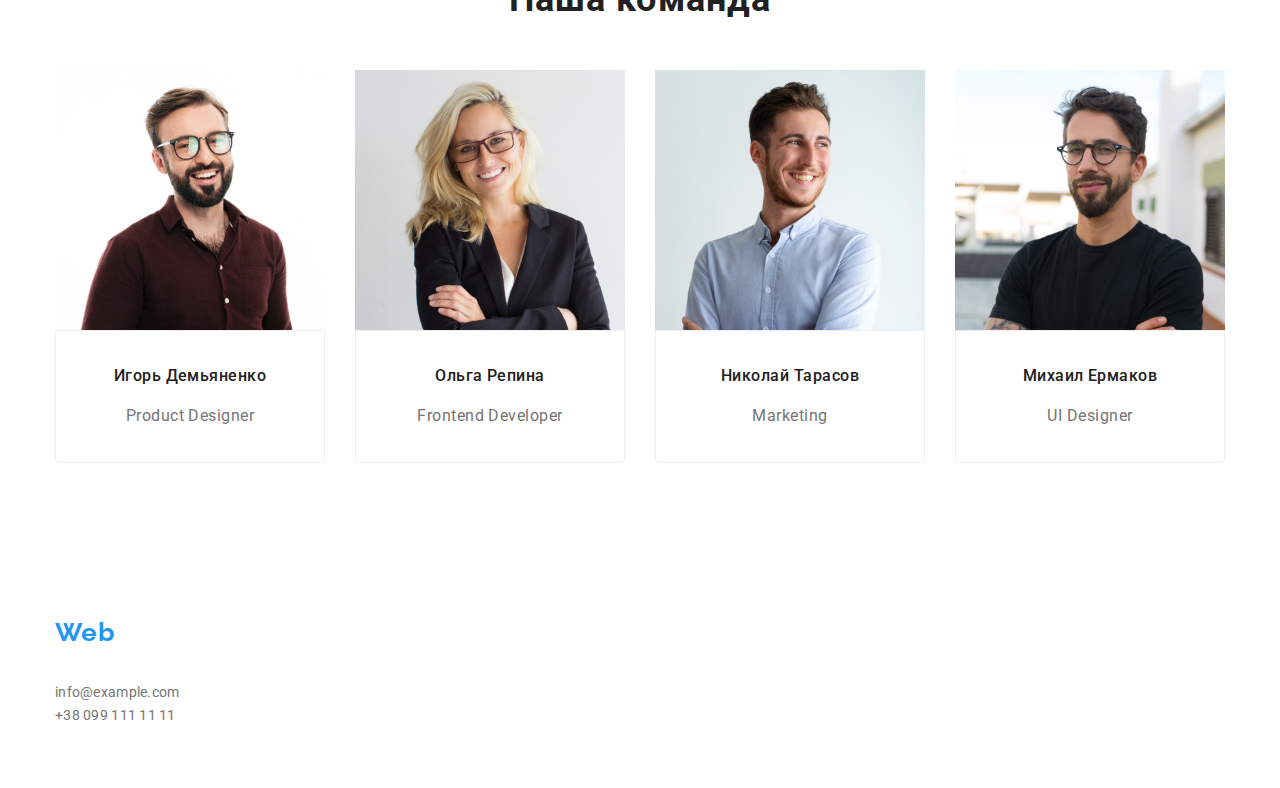
==== commit 371cae8f: "." ====
--- a/index.html
+++ b/index.html
@@ -14,8 +14,8 @@
 
 <body>
   <!--Шапка сайта-->
-  <div class="container">
-    <header class="header">
+  <header class="header">
+    <div class="container main-link">
       <a href="./index.html" class="logo">Web<span class="logo-part">Studio</span></a>
       <nav>
         <ul class="site-nav list">
@@ -32,8 +32,9 @@
           <a href="tel:+380961111111" class="communication-first">+38 096 111 11 11</a>
         </li>
       </ul>
-    </header>
-  </div>
+    </div>
+  </header>
+
 
 
   <!--Герой-->
@@ -125,7 +126,7 @@
 
   <!--Футер-->
   <footer>
-    <div class="container">
+    <div class="container footer">
       <a href="./index.html" class="logo">Web<span class="logo-lower">Studio</span></a>
       <address class="address">г. Киев, пр-т Леси Украинки, 26</address>
       <ul>
--- a/css/styles.css
+++ b/css/styles.css
@@ -23,9 +23,14 @@
 
 /* Шапка сайта */
 .header {
-  display: flex;
   align-items: center;
-  border: 1px solid #ECECEC;
+  padding-top: 32px;
+  padding-bottom: 32px;
+  border-bottom: 1px solid #ECECEC;
+}
+.main-link {
+  display: flex;
+  align-items: center;
 }
 
 .logo {
@@ -64,7 +69,7 @@
   font-size: 14px;
   line-height: 1.2;
   letter-spacing: 0.02em;
-  padding: 10px;
+  padding: 32px;
 }
 
 .nav-links:hover,
@@ -102,7 +107,8 @@
 /*Герой */
 .hero {
    text-align: center;
-   padding-bottom: 94px;
+   padding-top: 200px;
+   padding-bottom: 200px;
 }
 
 .hero-title {
@@ -189,7 +195,7 @@
   line-height: 1.9;
   letter-spacing: 0.03em;
   text-align: center;
-  margin-top: 30px;
+  margin-top: 0;
   margin-bottom: 10px;
 }
 .profession {
@@ -199,14 +205,20 @@
   letter-spacing: 0.03em;
   text-align: center;
   margin: 0;
-  margin-bottom: 30px;
 }
 .border{
   border-radius: 0px 0px 4px 4px;
- border: 1px solid #EEEEEE;
+  border: 1px solid #EEEEEE;
+  padding-top: 30px;
+  padding-bottom: 30px;
 }
 
 /* Футер */
+
+.footer {
+  padding-top: 60px;
+  padding-bottom: 60px;
+}
 
 .address {
   color:var(--secondary-text-color);
@@ -245,7 +257,7 @@
 .portfolio-border{
   border: 1px solid #EEEEEE;
   border-top: transparent;
-  padding-top: 10px;
+  padding: 20px 24px 20px 24px;
 }
 .filtr{
   display: flex;
@@ -285,19 +297,14 @@
   font-size: 18px;
   line-height: 2;
   letter-spacing: 0.06em;
-  margin-top: 20px;
-  margin-left: 24px;
-  margin-right: 24px;
   margin-bottom: 4px;
+  margin-top: 0;
 }
 .portfolio-item {
   color:var(--primary-text-color);
   font-size: 16px;
   line-height: 1.9;
-  margin-top: 0;
-  margin-left: 24px;
-  margin-right: 24px;
-  margin-bottom: 20px;
+  margin: 0;
 }
 .portfolio-link {
   text-decoration: none;
